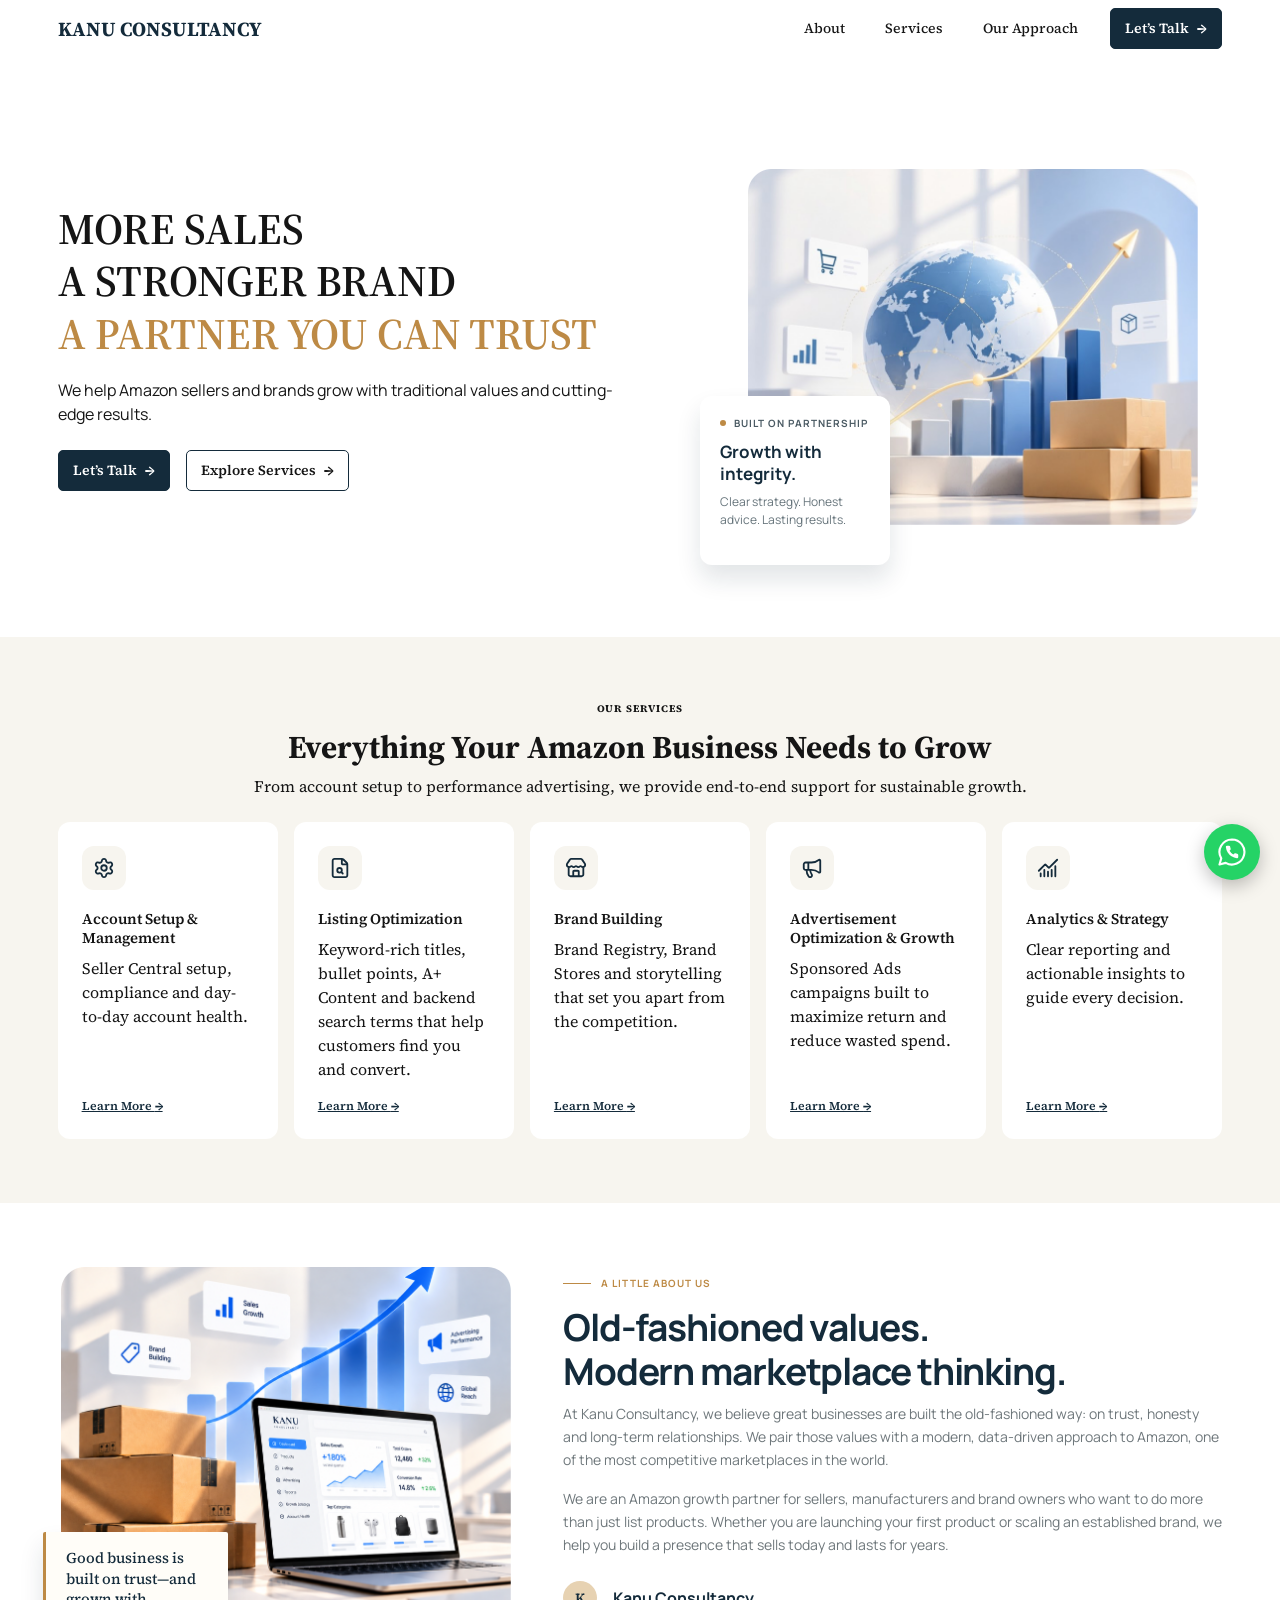
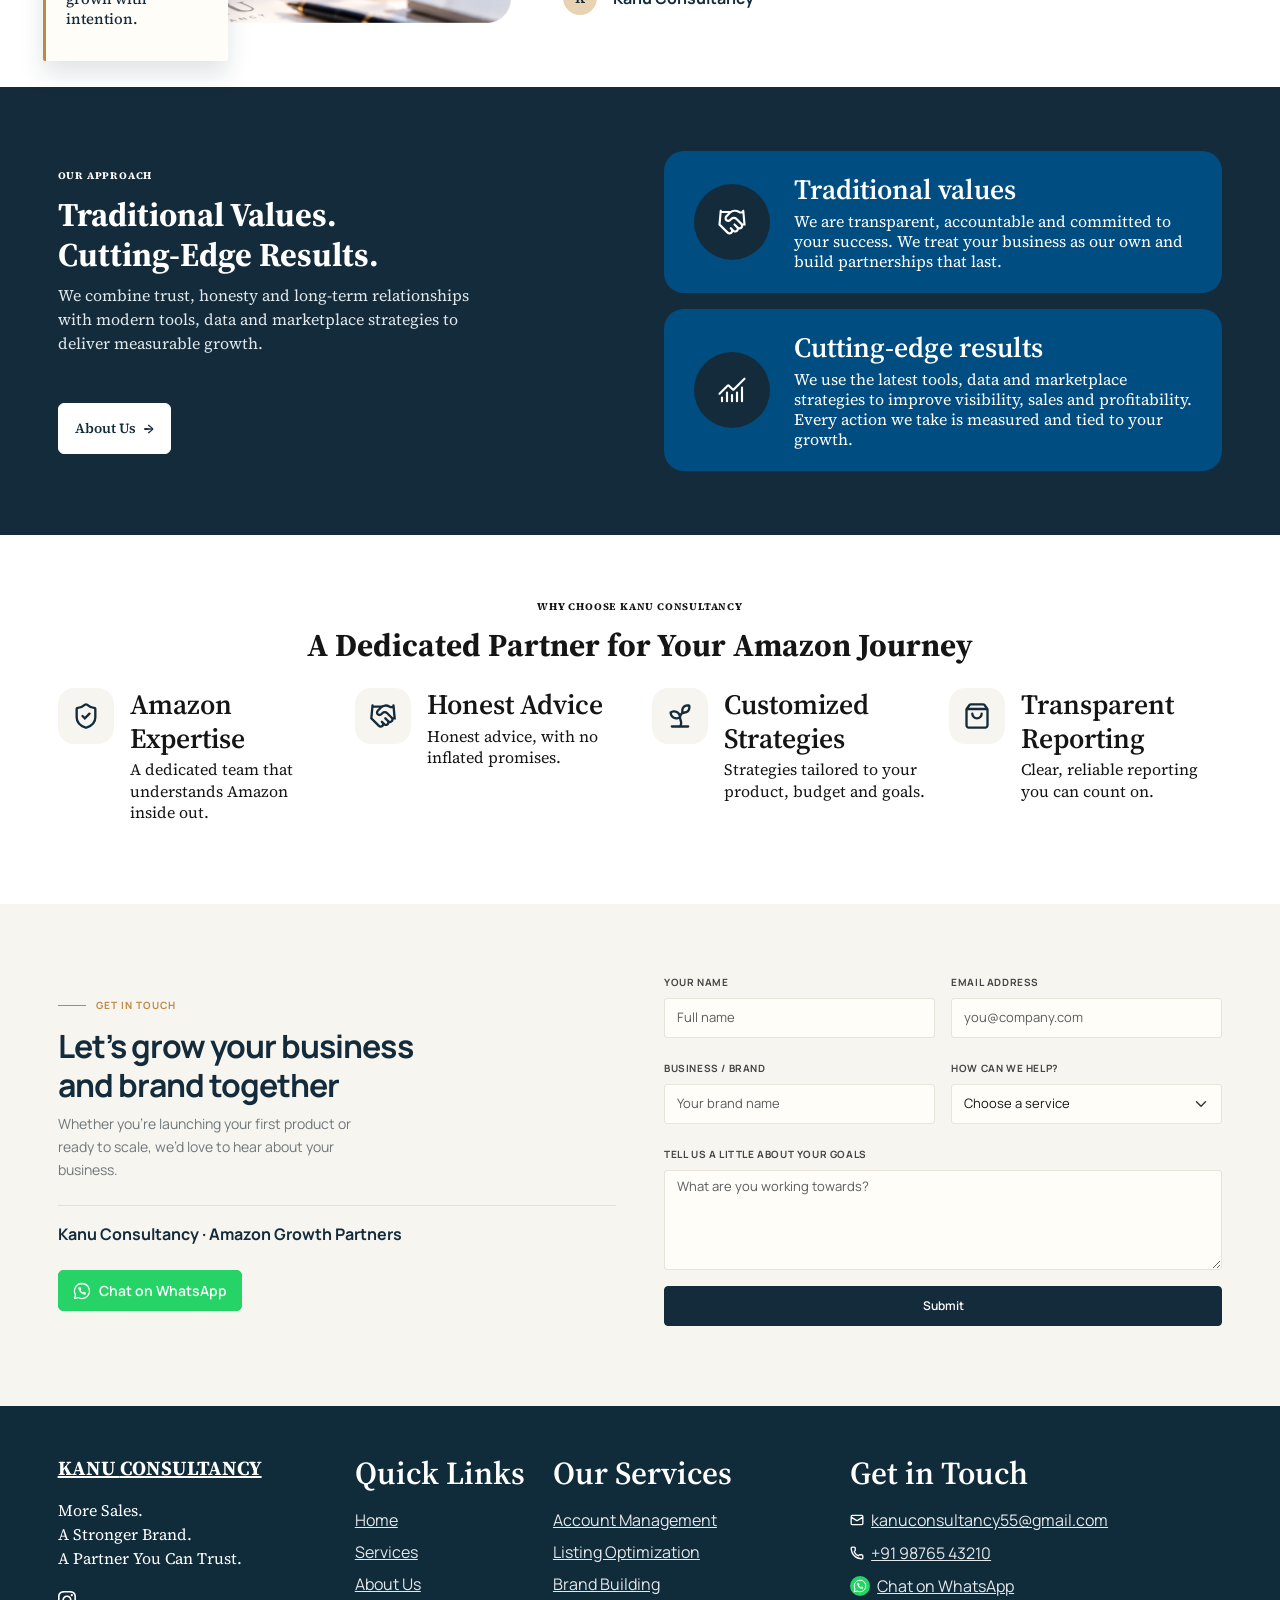
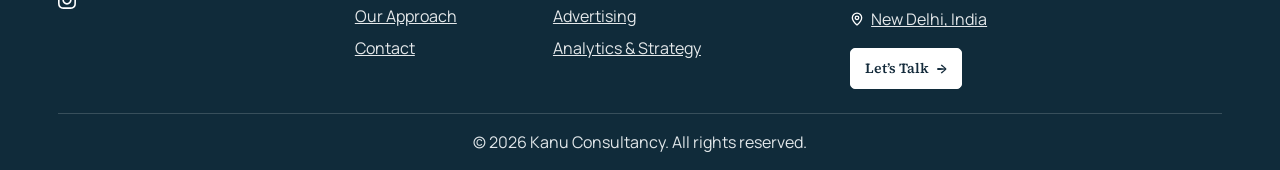
==== index.html @ ef7164f6 "Fix GitHub Pages homepage location" ====
<!doctype html>
<html lang="en">
<head>
<meta charset="utf-8">
<meta name="viewport" content="width=device-width, initial-scale=1">
<title>Kanu Consultancy | Amazon Growth Partner for Sellers &amp; Brands</title>
<meta name="description" content="Kanu Consultancy helps Amazon sellers and brands grow with account management, listing optimization, brand building, advertising and analytics. Based in New Delhi, India.">
<meta name="robots" content="index, follow, max-image-preview:large">
<meta name="theme-color" content="#142b3b">
<link rel="canonical" href="https://www.example.com/">
<meta property="og:type" content="website">
<meta property="og:site_name" content="Kanu Consultancy">
<meta property="og:title" content="Kanu Consultancy | Amazon Growth Partner">
<meta property="og:description" content="More sales, a stronger brand and a partner you can trust for your Amazon business.">
<meta property="og:url" content="https://www.example.com/">
<meta property="og:image" content="https://www.example.com/assets/hero-growth.png">
<meta name="twitter:card" content="summary_large_image">
<meta name="twitter:title" content="Kanu Consultancy | Amazon Growth Partner">
<meta name="twitter:description" content="Traditional values. Cutting-edge Amazon results.">
<meta name="twitter:image" content="https://www.example.com/assets/hero-growth.png">
<link rel="preconnect" href="https://fonts.googleapis.com">
<link rel="preconnect" href="https://fonts.gstatic.com" crossorigin>
<link href="https://fonts.googleapis.com/css2?family=Manrope:wght@400;500;600;700;800&family=Source+Serif+4:wght@400;500;600;700&display=swap" rel="stylesheet">
<link href="https://cdn.jsdelivr.net/npm/bootstrap@5.2.3/dist/css/bootstrap.min.css" rel="stylesheet">
<link rel="stylesheet" href="common.css">
<link rel="stylesheet" href="styles.css">
<script type="application/ld+json">
{"@context":"https://schema.org","@type":"ProfessionalService","name":"Kanu Consultancy","description":"Amazon growth partner for sellers, manufacturers and brand owners.","url":"https://www.example.com/","image":"https://www.example.com/assets/hero-growth.png","email":"kanuconsultancy55@gmail.com","telephone":"+919876543210","address":{"@type":"PostalAddress","addressLocality":"New Delhi","addressCountry":"IN"},"areaServed":"Worldwide","serviceType":["Amazon Account Management","Listing Optimization","Brand Building","Advertising Optimization","Analytics and Strategy"]}
</script>
</head>
<body>
<header class="sticky-top bg-white border-bottom-gray">
  <nav class="navbar navbar-expand-md gutter">
    <a class="navbar-brand brand m-0" href="#home">KANU <span>CONSULTANCY</span></a>
    <button class="navbar-toggler border-0" type="button" data-bs-toggle="collapse" data-bs-target="#main-nav" aria-controls="main-nav" aria-expanded="false"><span class="navbar-toggler-icon"></span></button>
    <div class="collapse navbar-collapse justify-content-end" id="main-nav">
      <ul class="navbar-nav align-items-md-center gap-md-4 list-unstyled mb-0 pt-3 pt-md-0">
        <li class="nav-item"><a class="nav-link u-fs-14 font-semibold" href="#about">About</a></li>
        <li class="nav-item"><a class="nav-link u-fs-14 font-semibold" href="#services">Services</a></li>
        <li class="nav-item"><a class="nav-link u-fs-14 font-semibold" href="#approach">Our Approach</a></li>
        <li class="nav-item"><a class="btn btn-navy u-fs-14" href="#contact">Let’s Talk <b>→</b></a></li>
      </ul>
    </div>
  </nav>
</header>

<main class="container-fluid px-0">

  <div id="home" class="hero gutter py-block">
    <div class="row align-items-center g-4">
      <div class="col-md-6 text-center text-md-start">
        <h1 class="hero-title text-uppercase">More Sales <span class="d-block">A Stronger Brand</span><em class="d-block">A Partner You Can Trust</em></h1>
        <p class="u-fs-16 u-text-gray mb-4">We help Amazon sellers and brands grow with traditional values and cutting-edge results.</p>
        <div class="d-flex flex-wrap gap-3 justify-content-center justify-content-md-start">
          <a class="btn btn-navy" href="#contact">Let’s Talk <b>→</b></a>
          <a class="btn btn-outline-navy" href="#services">Explore Services <b>→</b></a>
        </div>
      </div>
      <div class="col-md-6 text-md-end">
        <div class="hero-wrap">
          <img src="assets/hero-growth.png" width="500" height="455" class="img-fluid br-radius-24" alt="Illustration of connected global markets and rising sales" fetchpriority="high">
          <div class="note-card hero-note text-start"><span class="note-label">Built on partnership</span><strong class="note-title">Growth with integrity.</strong><p class="note-text">Clear strategy. Honest advice. Lasting results.</p></div>
        </div>
      </div>
    </div>
  </div>

  <div id="services" class="bg-ivory gutter py-block">
    <div class="text-center mb-4">
      <span class="eyebrow">OUR SERVICES</span>
      <h2 class="heading-serif my-2">Everything Your Amazon Business Needs to Grow</h2>
      <p class="u-fs-16 u-text-gray font-serif">From account setup to performance advertising, we provide end-to-end support for sustainable growth.</p>
    </div>
    <div class="row row-cols-1 row-cols-sm-2 row-cols-lg-3 row-cols-xl-5 g-3">
      <div class="col"><article class="service-card u-bg-white br-radius-12 p-4 h-100 d-flex flex-column align-items-start"><div class="icon-box"><img src="assets/icon-account.svg" width="32" height="32" alt="" loading="lazy"></div><h3 class="card-title-serif">Account Setup &amp; Management</h3><p class="u-fs-13 u-text-gray font-serif">Seller Central setup, compliance and day-to-day account health.</p><a class="more mt-auto" href="#contact">Learn More <b>→</b></a></article></div>
      <div class="col"><article class="service-card u-bg-white br-radius-12 p-4 h-100 d-flex flex-column align-items-start"><div class="icon-box"><img src="assets/icon-listing.svg" width="32" height="32" alt="" loading="lazy"></div><h3 class="card-title-serif">Listing Optimization</h3><p class="u-fs-13 u-text-gray font-serif">Keyword-rich titles, bullet points, A+ Content and backend search terms that help customers find you and convert.</p><a class="more mt-auto" href="#contact">Learn More <b>→</b></a></article></div>
      <div class="col"><article class="service-card u-bg-white br-radius-12 p-4 h-100 d-flex flex-column align-items-start"><div class="icon-box"><img src="assets/icon-brand.svg" width="32" height="32" alt="" loading="lazy"></div><h3 class="card-title-serif">Brand Building</h3><p class="u-fs-13 u-text-gray font-serif">Brand Registry, Brand Stores and storytelling that set you apart from the competition.</p><a class="more mt-auto" href="#contact">Learn More <b>→</b></a></article></div>
      <div class="col"><article class="service-card u-bg-white br-radius-12 p-4 h-100 d-flex flex-column align-items-start"><div class="icon-box"><img src="assets/icon-ads.svg" width="32" height="32" alt="" loading="lazy"></div><h3 class="card-title-serif">Advertisement Optimization &amp; Growth</h3><p class="u-fs-13 u-text-gray font-serif">Sponsored Ads campaigns built to maximize return and reduce wasted spend.</p><a class="more mt-auto" href="#contact">Learn More <b>→</b></a></article></div>
      <div class="col"><article class="service-card u-bg-white br-radius-12 p-4 h-100 d-flex flex-column align-items-start"><div class="icon-box"><img src="assets/icon-analytics.svg" width="32" height="32" alt="" loading="lazy"></div><h3 class="card-title-serif">Analytics &amp; Strategy</h3><p class="u-fs-13 u-text-gray font-serif">Clear reporting and actionable insights to guide every decision.</p><a class="more mt-auto" href="#contact">Learn More <b>→</b></a></article></div>
    </div>
  </div>

  <div id="about" class="gutter py-block">
    <div class="row align-items-center g-4 g-lg-5">
      <div class="col-md-5">
        <div class="about-art">
          <img src="assets/about-growth.png" width="450" height="360" class="img-fluid w-100" alt="Illustration of business growth and marketplace analytics" loading="lazy">
          <div class="note-card about-note"><p>Good business is built on trust—and grown with intention.</p></div>
        </div>
      </div>
      <div class="col-md-7">
        <span class="line-kicker text-gold">A LITTLE ABOUT US</span>
        <h2 class="heading-sans heading-lg text-navy my-2">Old-fashioned values.<br class="d-none d-sm-block"> Modern marketplace thinking.</h2>
        <p class="copy mb-3">At Kanu Consultancy, we believe great businesses are built the old-fashioned way: on trust, honesty and long-term relationships. We pair those values with a modern, data-driven approach to Amazon, one of the most competitive marketplaces in the world.</p>
        <p class="copy mb-3">We are an Amazon growth partner for sellers, manufacturers and brand owners who want to do more than just list products. Whether you are launching your first product or scaling an established brand, we help you build a presence that sells today and lasts for years.</p>
        <div class="d-flex align-items-center gap-3 mt-4 u-fs-12 text-navy"><span class="signature-dot">K</span><b>Kanu Consultancy</b></div>
      </div>
    </div>
  </div>

  <div id="approach" class="bg-navy text-white gutter py-block">
    <div class="row align-items-center g-4 g-lg-5">
      <div class="col-lg-6">
        <span class="eyebrow text-white">OUR APPROACH</span>
        <h2 class="heading-serif my-2">Traditional Values.<br class="d-none d-sm-block"> Cutting-Edge Results.</h2>
        <p class="u-fs-16 mb-5 approach-text font-serif">We combine trust, honesty and long-term relationships with modern tools, data and marketplace strategies to deliver measurable growth.</p>
        <a class="btn btn-white" href="#about">About Us <b>→</b></a>
      </div>
      <div class="col-lg-6">
        <div class="d-flex flex-column gap-3">
          <article class="principle d-flex align-items-center gap-3 gap-md-4"><div class="principle-icon"><img src="assets/icon-values.svg" width="25" height="25" alt="" loading="lazy"></div><div><h3 class="u-fs-20 font-serif fw-semibold text-white mb-1">Traditional values</h3><p class="u-fs-13">We are transparent, accountable and committed to your success. We treat your business as our own and build partnerships that last.</p></div></article>
          <article class="principle d-flex align-items-center gap-3 gap-md-4"><div class="principle-icon"><img src="assets/icon-results.svg" width="25" height="25" alt="" loading="lazy"></div><div><h3 class="u-fs-20 font-serif fw-semibold text-white mb-1">Cutting-edge results</h3><p class="u-fs-13">We use the latest tools, data and marketplace strategies to improve visibility, sales and profitability. Every action we take is measured and tied to your growth.</p></div></article>
        </div>
      </div>
    </div>
  </div>

  <div id="why-us" class="gutter py-block">
    <div class="text-center mb-4">
      <span class="eyebrow">WHY CHOOSE KANU CONSULTANCY</span>
      <h2 class="heading-serif my-2">A Dedicated Partner for Your Amazon Journey</h2>
    </div>
    <div class="row row-cols-1 row-cols-sm-2 row-cols-lg-4 g-4">
      <div class="col d-flex gap-3"><img class="benefit-icon" src="assets/icon-shield.svg" width="42" height="42" alt="" loading="lazy"><div><h3 class="u-fs-16 font-serif fw-semibold mb-1">Amazon Expertise</h3><p class="u-fs-14 u-text-gray font-serif benefit-text">A dedicated team that understands Amazon inside out.</p></div></div>
      <div class="col d-flex gap-3"><img class="benefit-icon" src="assets/icon-honest.svg" width="42" height="42" alt="" loading="lazy"><div><h3 class="u-fs-16 font-serif fw-semibold mb-1">Honest Advice</h3><p class="u-fs-14 u-text-gray font-serif benefit-text">Honest advice, with no inflated promises.</p></div></div>
      <div class="col d-flex gap-3"><img class="benefit-icon" src="assets/icon-sprout.svg" width="42" height="42" alt="" loading="lazy"><div><h3 class="u-fs-16 font-serif fw-semibold mb-1">Customized Strategies</h3><p class="u-fs-14 u-text-gray font-serif benefit-text">Strategies tailored to your product, budget and goals.</p></div></div>
      <div class="col d-flex gap-3"><img class="benefit-icon" src="assets/icon-reporting.svg" width="42" height="42" alt="" loading="lazy"><div><h3 class="u-fs-16 font-serif fw-semibold mb-1">Transparent Reporting</h3><p class="u-fs-14 u-text-gray font-serif benefit-text">Clear, reliable reporting you can count on.</p></div></div>
    </div>
  </div>

  <div id="contact" class="bg-ivory gutter py-block">
    <div class="row align-items-center g-4 g-lg-5">
      <div class="col-lg-6">
        <span class="line-kicker text-gold">GET IN TOUCH</span>
        <h2 class="heading-sans text-navy my-2">Let’s grow your business<br class="d-none d-sm-block"> and brand together</h2>
        <p class="copy contact-lead">Whether you’re launching your first product or ready to scale, we’d love to hear about your business.</p>
        <p class="u-fs-12 text-navy divider pt-3 mt-4"><b>Kanu Consultancy · Amazon Growth Partners</b></p>
        <a class="btn btn-whatsapp mt-2" href="https://wa.me/919876543210?text=Hello%20Kanu%20Consultancy%2C%20I%20would%20like%20to%20know%20more%20about%20your%20Amazon%20growth%20services." target="_blank" rel="noopener"><svg width="18" height="18" viewBox="0 0 24 24" fill="none" stroke="#fff" stroke-width="1.7" stroke-linejoin="round"><path d="M12 2a10 10 0 0 0-8.6 15.1L2 22l5-1.3A10 10 0 1 0 12 2z"/><g transform="translate(6 6) scale(.5)"><path fill="#fff" stroke="none" d="M22 16.92v3a2 2 0 0 1-2.18 2 19.79 19.79 0 0 1-8.63-3.07 19.5 19.5 0 0 1-6-6 19.79 19.79 0 0 1-3.07-8.67A2 2 0 0 1 4.11 2h3a2 2 0 0 1 2 1.72 12.84 12.84 0 0 0 .7 2.81 2 2 0 0 1-.45 2.11L8.09 9.91a16 16 0 0 0 6 6l1.27-1.27a2 2 0 0 1 2.11-.45 12.84 12.84 0 0 0 2.81.7A2 2 0 0 1 22 16.92z"/></g></svg> Chat on WhatsApp</a>
      </div>
      <div class="col-lg-6">
        <form id="contact-form" class="contact-form" novalidate>
          <div class="row g-3">
            <input type="text" name="_honey" class="d-none" tabindex="-1" autocomplete="off">
            <div class="col-sm-6"><label class="form-label" for="name">YOUR NAME</label><input id="name" name="name" class="form-control" placeholder="Full name" autocomplete="name" required></div>
            <div class="col-sm-6"><label class="form-label" for="email">EMAIL ADDRESS</label><input id="email" name="email" type="email" class="form-control" placeholder="you@company.com" autocomplete="email" required></div>
            <div class="col-sm-6"><label class="form-label" for="brand">BUSINESS / BRAND</label><input id="brand" name="brand" class="form-control" placeholder="Your brand name" required></div>
            <div class="col-sm-6"><label class="form-label" for="support">HOW CAN WE HELP?</label>
              <select id="support" name="support" class="form-select" required>
                <option value="">Choose a service</option><option>Account Management</option><option>Listing Optimization</option><option>Brand Building</option><option>Advertising Growth</option><option>Analytics &amp; Strategy</option><option>Not sure yet</option>
              </select></div>
            <div class="col-12"><label class="form-label" for="goals">TELL US A LITTLE ABOUT YOUR GOALS</label><textarea id="goals" name="goals" rows="3" class="form-control" placeholder="What are you working towards?" required></textarea></div>
            <div class="col-12"><button class="btn btn-navy w-100" type="submit">Submit</button></div>
            <div class="col-12"><p class="form-note u-fs-12 text-navy" aria-live="polite"></p></div>
          </div>
        </form>
      </div>
    </div>
  </div>

</main>

<footer class="bg-navy-deep text-white gutter pt-5">
  <div class="row g-4 pb-4">
    <div class="col-12 col-lg-3">
      <a class="brand text-white" href="#home">KANU <span>CONSULTANCY</span></a>
      <p class="u-fs-12 my-3 font-serif">More Sales.<br>A Stronger Brand.<br>A Partner You Can Trust.</p>
      <a href="https://www.instagram.com/" target="_blank" rel="noopener" title="Instagram"><img src="assets/icon-instagram.svg" width="18" height="18" alt="Instagram" loading="lazy"></a>
    </div>
    <div class="col-6 col-lg-2">
      <h2 class="u-fs-14 font-serif fw-semibold mb-3">Quick Links</h2>
      <ul class="list-unstyled footer-links u-fs-13 mb-0"><li><a href="#home">Home</a></li><li><a href="#services">Services</a></li><li><a href="#about">About Us</a></li><li><a href="#approach">Our Approach</a></li><li><a href="#contact">Contact</a></li></ul>
    </div>
    <div class="col-6 col-lg-3">
      <h2 class="u-fs-14 font-serif fw-semibold mb-3">Our Services</h2>
      <ul class="list-unstyled footer-links u-fs-13 mb-0"><li><a href="#services">Account Management</a></li><li><a href="#services">Listing Optimization</a></li><li><a href="#services">Brand Building</a></li><li><a href="#services">Advertising</a></li><li><a href="#services">Analytics &amp; Strategy</a></li></ul>
    </div>
    <div class="col-12 col-lg-4">
      <h2 class="u-fs-14 font-serif fw-semibold mb-3">Get in Touch</h2>
      <ul class="list-unstyled footer-links u-fs-13 mb-3">
        <li><a href="mailto:kanuconsultancy55@gmail.com"><img src="assets/icon-mail.svg" width="14" height="14" alt="" loading="lazy">kanuconsultancy55@gmail.com</a></li>
        <li><a href="tel:+919876543210"><img src="assets/icon-phone.svg" width="14" height="14" alt="" loading="lazy">+91 98765 43210</a></li>
        <li><a href="https://wa.me/919876543210?text=Hello%20Kanu%20Consultancy%2C%20I%20would%20like%20to%20know%20more%20about%20your%20Amazon%20growth%20services." target="_blank" rel="noopener"><span class="wa-mini"><svg width="14" height="14" viewBox="0 0 24 24" fill="none" stroke="#fff" stroke-width="1.7" stroke-linejoin="round"><path d="M12 2a10 10 0 0 0-8.6 15.1L2 22l5-1.3A10 10 0 1 0 12 2z"/><g transform="translate(6 6) scale(.5)"><path fill="#fff" stroke="none" d="M22 16.92v3a2 2 0 0 1-2.18 2 19.79 19.79 0 0 1-8.63-3.07 19.5 19.5 0 0 1-6-6 19.79 19.79 0 0 1-3.07-8.67A2 2 0 0 1 4.11 2h3a2 2 0 0 1 2 1.72 12.84 12.84 0 0 0 .7 2.81 2 2 0 0 1-.45 2.11L8.09 9.91a16 16 0 0 0 6 6l1.27-1.27a2 2 0 0 1 2.11-.45 12.84 12.84 0 0 0 2.81.7A2 2 0 0 1 22 16.92z"/></g></svg></span>Chat on WhatsApp</a></li>
        <li><a href="https://maps.google.com/?q=Delhi%2C+India" target="_blank" rel="noopener"><img src="assets/icon-pin.svg" width="14" height="14" alt="" loading="lazy">New Delhi, India</a></li>
      </ul>
      <a class="btn btn-white btn-sm" href="#contact">Let’s Talk <b>→</b></a>
    </div>
  </div>
  <p class="text-center u-fs-12 border-top py-3 mb-0 copyright">© <span id="year">2026</span> Kanu Consultancy. All rights reserved.</p>
</footer>

<a class="wa-float" href="https://wa.me/919876543210?text=Hello%20Kanu%20Consultancy%2C%20I%20would%20like%20to%20know%20more%20about%20your%20Amazon%20growth%20services." target="_blank" rel="noopener" title="Chat on WhatsApp"><svg width="30" height="30" viewBox="0 0 24 24" fill="none" stroke="#fff" stroke-width="1.7" stroke-linejoin="round"><path d="M12 2a10 10 0 0 0-8.6 15.1L2 22l5-1.3A10 10 0 1 0 12 2z"/><g transform="translate(6 6) scale(.5)"><path fill="#fff" stroke="none" d="M22 16.92v3a2 2 0 0 1-2.18 2 19.79 19.79 0 0 1-8.63-3.07 19.5 19.5 0 0 1-6-6 19.79 19.79 0 0 1-3.07-8.67A2 2 0 0 1 4.11 2h3a2 2 0 0 1 2 1.72 12.84 12.84 0 0 0 .7 2.81 2 2 0 0 1-.45 2.11L8.09 9.91a16 16 0 0 0 6 6l1.27-1.27a2 2 0 0 1 2.11-.45 12.84 12.84 0 0 0 2.81.7A2 2 0 0 1 22 16.92z"/></g></svg><span class="visually-hidden">Chat on WhatsApp</span></a>

<script src="https://code.jquery.com/jquery-3.6.4.min.js"></script>
<script src="https://cdn.jsdelivr.net/npm/bootstrap@5.2.3/dist/js/bootstrap.bundle.min.js"></script>
<script src="script.js"></script>
</body>
</html>
---- styles.css ----
:root{--blue:#142b3b;--blue-deep:#102b3a;--blue-bright:#004d82;--ivory:#f7f5ef;--gold:#bd8a45;--bs-body-font-family:"Manrope",sans-serif;--bs-body-color:#151515}
html{scroll-behavior:smooth;scroll-padding-top:90px}
body{overflow-x:hidden}
img{max-width:100%;height:auto}
.font-serif,h1,h2,h3,.brand,.btn,.eyebrow,.nav-link{font-family:"Source Serif 4",serif}
.gutter{padding-left:clamp(16px,4.5vw,64px);padding-right:clamp(16px,4.5vw,64px)}
.py-block{padding-top:64px;padding-bottom:64px}
.bg-ivory{background:var(--ivory)}.bg-navy{background:var(--blue)}.bg-navy-deep{background:var(--blue-deep)}
.text-navy{color:var(--blue)}.text-gold{color:var(--gold)}

/* header */
.brand{font-weight:700;font-size:20px;line-height:28px;color:var(--blue);white-space:nowrap}
.brand span{font:inherit}
.nav-link{font-size:14px;font-weight:500;color:var(--bs-body-color)}
.nav-link:hover{color:var(--gold)}

/* buttons */
.btn{font-weight:600;font-size:14px;border-radius:5px;padding:9px 14px;transition:.22s}
.btn:hover{transform:translateY(-2px);box-shadow:0 7px 15px rgba(20,43,59,.15)}
.btn b{margin-left:5px}
.btn-navy{background:var(--blue);border:1px solid var(--blue);color:#fff}
.btn-navy:hover{background:var(--blue-bright);border-color:var(--blue-bright);color:#fff}
.btn-outline-navy{background:#fff;border:1px solid var(--blue);color:var(--bs-body-color)}
.btn-outline-navy:hover{background:var(--ivory)}
.btn-white{background:#fff;border:1px solid #fff;color:var(--blue)}
.btn-white:hover{background:#e8edf0;color:var(--blue)}

/* headings */
.hero-title{font-weight:600;font-size:clamp(28px,3.4vw,48px);line-height:1.2;margin-bottom:18px}
.hero-title em{font-style:normal;color:var(--gold)}
.heading-serif{font-weight:700;font-size:clamp(22px,2.5vw,34px);line-height:1.2}
.heading-sans{font-family:"Manrope",sans-serif;font-weight:700;font-size:clamp(26px,2.5vw,34px);line-height:1.2;letter-spacing:-.03em}
.heading-lg{font-size:clamp(28px,2.9vw,40px)}
.eyebrow{display:block;font-weight:700;font-size:10px;letter-spacing:.08em}
.line-kicker{display:flex;align-items:center;gap:10px;font-size:10px;font-weight:700;letter-spacing:.1em}
.line-kicker:before{content:"";width:28px;height:1px;background:currentColor}
.approach-text{color:#e1e8ec;max-width:430px}
.contact-lead{max-width:330px}

/* hero */
@media(min-width:768px){.hero{min-height:580px;display:flex;align-items:center}.hero>.row{width:100%}}
.hero-wrap{position:relative;display:inline-block;max-width:100%}
.hero-wrap img{max-width:450px;width:100%}
.note-card{position:absolute;background:#fffdf8;border-radius:12px;box-shadow:0 14px 24px rgba(20,43,59,.12)}
.hero-note{width:190px;padding:20px;left:-48px;bottom:-40px;background:#fff}

/* services */
.service-card{background:#fff;border-radius:12px;min-height:240px}
.icon-box{width:44px;height:44px;border-radius:12px;background:var(--ivory);display:grid;place-items:center;margin-bottom:20px}
.icon-box img{width:22px;height:22px;object-fit:contain}
.card-title-serif{font-size:15px;font-weight:600;line-height:1.25;margin-bottom:8px}
.more{font-weight:600;font-size:12px;color:var(--blue);font-family:"Source Serif 4",serif}

/* about */
.about-art{position:relative;max-width:450px;margin-inline:auto}
.about-art img{border-radius:20px}
.about-note{left:-18px;bottom:-38px;width:185px;padding:16px 20px;border-left:3px solid var(--gold);border-radius:2px}
.about-note p{font:500 15px/1.35 "Source Serif 4",serif;color:var(--blue)}
.signature-dot{width:34px;height:34px;border-radius:50%;background:#e7d2b2;display:grid;place-items:center;font:600 14px "Source Serif 4",serif}

/* approach */
.principle{background:var(--blue-bright);padding:22px 30px;border-radius:20px;transition:transform .25s}
.principle:hover{transform:translateX(4px)}
.principle p{margin:0;line-height:1.25;font-family:"Source Serif 4",serif}
.principle-icon{width:76px;height:76px;flex:0 0 76px;border-radius:50%;background:var(--blue);display:grid;place-items:center}
.principle-icon img{width:30px;height:30px}

/* benefits */
.benefit-icon{width:56px;height:56px;padding:14px;background:var(--ivory);border-radius:16px;flex:0 0 56px}
.benefit-text{line-height:1.35}

/* form (sits directly on the ivory band, no white card) */
.form-label{font-size:10px;font-weight:700;letter-spacing:.06em;color:#444;margin-bottom:8px}
.form-control,.form-select{font-size:13px;min-height:40px;background-color:#fffdf8;border:1px solid #e8e4da;border-radius:3px}
.form-control:focus,.form-select:focus{border-color:#b7cbd5;box-shadow:0 0 0 2px #b7cbd5}
.contact-form .btn{font-family:"Manrope",sans-serif;font-size:12px;min-height:40px;border-radius:4px}
textarea.form-control{min-height:100px}
.form-note:empty{display:none}

/* footer */
.footer-links li{margin-bottom:8px}
.footer-links a{color:#e4e8ea;display:inline-flex;align-items:center;gap:7px;overflow-wrap:anywhere}
.footer-links a:hover{color:var(--gold)}
.copyright{border-color:rgba(255,255,255,.17)!important;color:#e0e6e9}

/* detail pass */
.note-label{display:flex;align-items:center;gap:8px;font-size:10px;font-weight:700;letter-spacing:.1em;text-transform:uppercase;color:#4a5a63;margin-bottom:10px}
.note-label:before{content:"";width:6px;height:6px;border-radius:50%;background:var(--gold)}
.note-title{display:block;font-size:17px;font-weight:700;line-height:1.3;color:var(--blue)}
.note-text{font-size:12px;line-height:1.5;color:#66747b;margin-top:8px}
.eyebrow{margin-bottom:12px}
.line-kicker{margin-bottom:14px}
.copy{font-size:14px;line-height:1.65;color:#6e777b}
.divider{border-top:1px solid #e4dfd4}
.bg-navy .btn-white{padding:14px 16px;border-radius:6px}
.bg-navy .heading-serif{font-size:clamp(26px,2.6vw,36px)}
.btn-whatsapp{background:#25d366;border:1px solid #25d366;color:#fff;display:inline-flex;align-items:center;gap:8px;font-family:"Manrope",sans-serif}
.btn-whatsapp:hover{background:#1ebe5a;border-color:#1ebe5a;color:#fff}
.wa-float{position:fixed;right:20px;bottom:20px;z-index:1030;width:56px;height:56px;border-radius:50%;background:#25d366;display:grid;place-items:center;box-shadow:0 6px 18px rgba(0,0,0,.25);transition:transform .2s}
.wa-float:hover{transform:scale(1.08)}
.wa-mini{display:inline-grid;width:20px;height:20px;border-radius:50%;background:#25d366;place-items:center}

/* responsive */
@media(max-width:767.98px){
  html{scroll-padding-top:74px}
  .py-block{padding-top:44px;padding-bottom:44px}
  .navbar-nav .nav-link{padding:12px}
  .navbar-nav .btn{display:block;text-align:center;margin:8px 0}
  .hero-note{left:0}
}
@media(max-width:575.98px){
  .wa-float{right:14px;bottom:14px}
  .brand{font-size:17px}
  .note-card{position:static;width:100%;margin-top:12px}
  .about-note{border-left-width:3px}
  h2{font-size: 18px !important;line-height: 22px !important;}
  h3{font-size: 16px !important;line-height: 20px !important;}
  .principle p{font-size: 14px !important;line-height: 18px !important;}
  .hero{padding-top: 20px;}
 .hero-title {font-size: 18px;line-height: 24px;}}
@media(max-width:360px){.btn{font-size:12px;padding:8px 10px}.hero-title{font-size:26px}.brand{font-size:15px}}
@media(prefers-reduced-motion:reduce){html{scroll-behavior:auto}*,*:before,*:after{transition:none!important}}
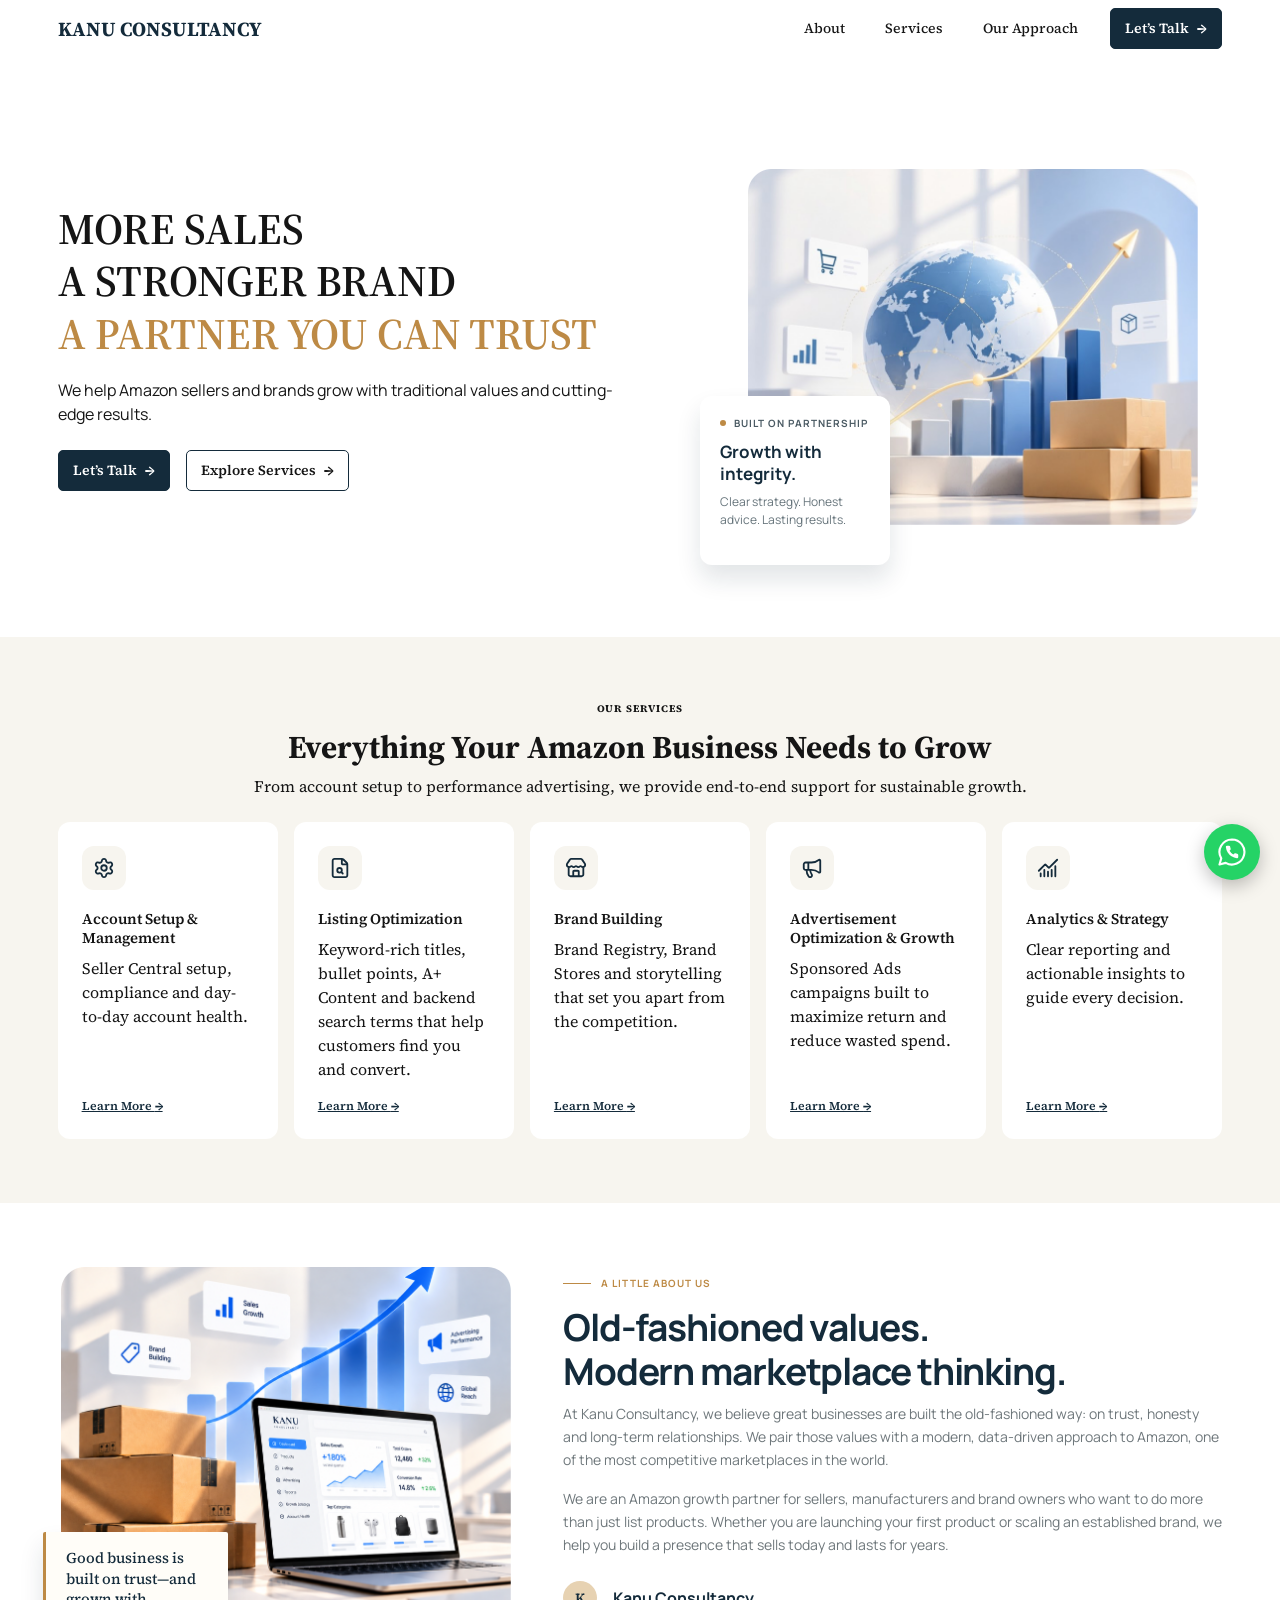
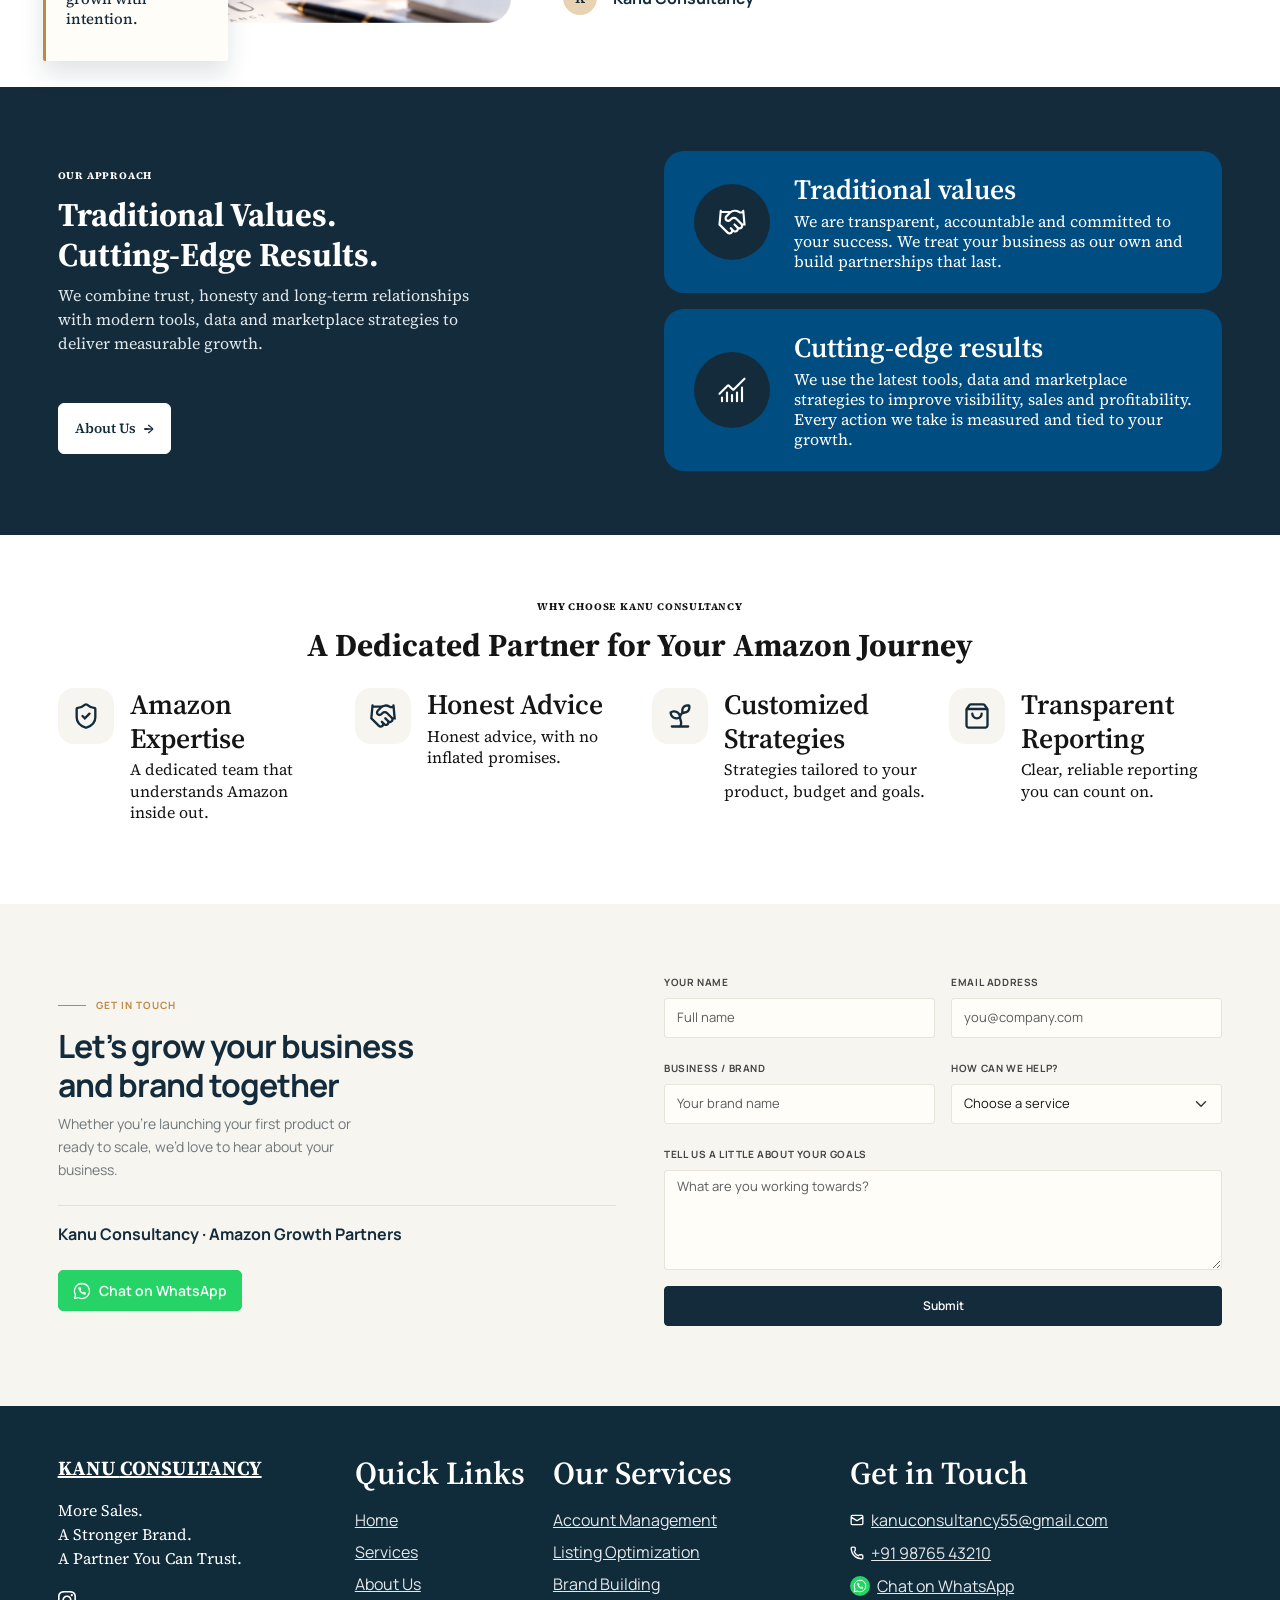
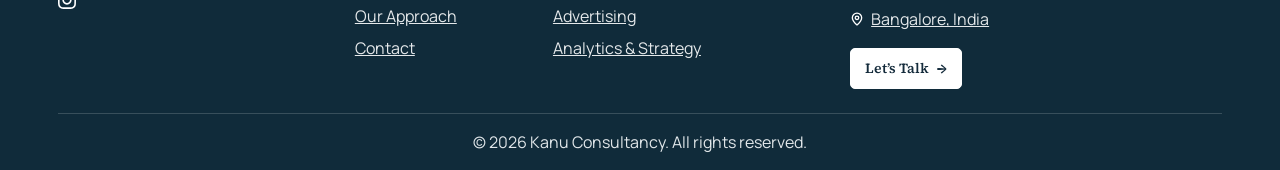
==== commit f151b19d: "Fix address and number update" ====
--- a/index.html
+++ b/index.html
@@ -4,7 +4,7 @@
 <meta charset="utf-8">
 <meta name="viewport" content="width=device-width, initial-scale=1">
 <title>Kanu Consultancy | Amazon Growth Partner for Sellers &amp; Brands</title>
-<meta name="description" content="Kanu Consultancy helps Amazon sellers and brands grow with account management, listing optimization, brand building, advertising and analytics. Based in New Delhi, India.">
+<meta name="description" content="Kanu Consultancy helps Amazon sellers and brands grow with account management, listing optimization, brand building, advertising and analytics. Based in New Bangalore, India.">
 <meta name="robots" content="index, follow, max-image-preview:large">
 <meta name="theme-color" content="#142b3b">
 <link rel="canonical" href="https://www.example.com/">
@@ -25,7 +25,7 @@
 <link rel="stylesheet" href="common.css">
 <link rel="stylesheet" href="styles.css">
 <script type="application/ld+json">
-{"@context":"https://schema.org","@type":"ProfessionalService","name":"Kanu Consultancy","description":"Amazon growth partner for sellers, manufacturers and brand owners.","url":"https://www.example.com/","image":"https://www.example.com/assets/hero-growth.png","email":"kanuconsultancy55@gmail.com","telephone":"+919876543210","address":{"@type":"PostalAddress","addressLocality":"New Delhi","addressCountry":"IN"},"areaServed":"Worldwide","serviceType":["Amazon Account Management","Listing Optimization","Brand Building","Advertising Optimization","Analytics and Strategy"]}
+{"@context":"https://schema.org","@type":"ProfessionalService","name":"Kanu Consultancy","description":"Amazon growth partner for sellers, manufacturers and brand owners.","url":"https://www.example.com/","image":"https://www.example.com/assets/hero-growth.png","email":"kanuconsultancy55@gmail.com","telephone":"+919187066869","address":{"@type":"PostalAddress","addressLocality":"Bangalore","addressCountry":"IN"},"areaServed":"Worldwide","serviceType":["Amazon Account Management","Listing Optimization","Brand Building","Advertising Optimization","Analytics and Strategy"]}
 </script>
 </head>
 <body>
@@ -135,7 +135,7 @@
         <h2 class="heading-sans text-navy my-2">Let’s grow your business<br class="d-none d-sm-block"> and brand together</h2>
         <p class="copy contact-lead">Whether you’re launching your first product or ready to scale, we’d love to hear about your business.</p>
         <p class="u-fs-12 text-navy divider pt-3 mt-4"><b>Kanu Consultancy · Amazon Growth Partners</b></p>
-        <a class="btn btn-whatsapp mt-2" href="https://wa.me/919876543210?text=Hello%20Kanu%20Consultancy%2C%20I%20would%20like%20to%20know%20more%20about%20your%20Amazon%20growth%20services." target="_blank" rel="noopener"><svg width="18" height="18" viewBox="0 0 24 24" fill="none" stroke="#fff" stroke-width="1.7" stroke-linejoin="round"><path d="M12 2a10 10 0 0 0-8.6 15.1L2 22l5-1.3A10 10 0 1 0 12 2z"/><g transform="translate(6 6) scale(.5)"><path fill="#fff" stroke="none" d="M22 16.92v3a2 2 0 0 1-2.18 2 19.79 19.79 0 0 1-8.63-3.07 19.5 19.5 0 0 1-6-6 19.79 19.79 0 0 1-3.07-8.67A2 2 0 0 1 4.11 2h3a2 2 0 0 1 2 1.72 12.84 12.84 0 0 0 .7 2.81 2 2 0 0 1-.45 2.11L8.09 9.91a16 16 0 0 0 6 6l1.27-1.27a2 2 0 0 1 2.11-.45 12.84 12.84 0 0 0 2.81.7A2 2 0 0 1 22 16.92z"/></g></svg> Chat on WhatsApp</a>
+        <a class="btn btn-whatsapp mt-2" href="https://wa.me/9187066869?text=Hello%20Kanu%20Consultancy%2C%20I%20would%20like%20to%20know%20more%20about%20your%20Amazon%20growth%20services." target="_blank" rel="noopener"><svg width="18" height="18" viewBox="0 0 24 24" fill="none" stroke="#fff" stroke-width="1.7" stroke-linejoin="round"><path d="M12 2a10 10 0 0 0-8.6 15.1L2 22l5-1.3A10 10 0 1 0 12 2z"/><g transform="translate(6 6) scale(.5)"><path fill="#fff" stroke="none" d="M22 16.92v3a2 2 0 0 1-2.18 2 19.79 19.79 0 0 1-8.63-3.07 19.5 19.5 0 0 1-6-6 19.79 19.79 0 0 1-3.07-8.67A2 2 0 0 1 4.11 2h3a2 2 0 0 1 2 1.72 12.84 12.84 0 0 0 .7 2.81 2 2 0 0 1-.45 2.11L8.09 9.91a16 16 0 0 0 6 6l1.27-1.27a2 2 0 0 1 2.11-.45 12.84 12.84 0 0 0 2.81.7A2 2 0 0 1 22 16.92z"/></g></svg> Chat on WhatsApp</a>
       </div>
       <div class="col-lg-6">
         <form id="contact-form" class="contact-form" novalidate>
@@ -178,9 +178,9 @@
       <h2 class="u-fs-14 font-serif fw-semibold mb-3">Get in Touch</h2>
       <ul class="list-unstyled footer-links u-fs-13 mb-3">
         <li><a href="mailto:kanuconsultancy55@gmail.com"><img src="assets/icon-mail.svg" width="14" height="14" alt="" loading="lazy">kanuconsultancy55@gmail.com</a></li>
-        <li><a href="tel:+919876543210"><img src="assets/icon-phone.svg" width="14" height="14" alt="" loading="lazy">+91 98765 43210</a></li>
-        <li><a href="https://wa.me/919876543210?text=Hello%20Kanu%20Consultancy%2C%20I%20would%20like%20to%20know%20more%20about%20your%20Amazon%20growth%20services." target="_blank" rel="noopener"><span class="wa-mini"><svg width="14" height="14" viewBox="0 0 24 24" fill="none" stroke="#fff" stroke-width="1.7" stroke-linejoin="round"><path d="M12 2a10 10 0 0 0-8.6 15.1L2 22l5-1.3A10 10 0 1 0 12 2z"/><g transform="translate(6 6) scale(.5)"><path fill="#fff" stroke="none" d="M22 16.92v3a2 2 0 0 1-2.18 2 19.79 19.79 0 0 1-8.63-3.07 19.5 19.5 0 0 1-6-6 19.79 19.79 0 0 1-3.07-8.67A2 2 0 0 1 4.11 2h3a2 2 0 0 1 2 1.72 12.84 12.84 0 0 0 .7 2.81 2 2 0 0 1-.45 2.11L8.09 9.91a16 16 0 0 0 6 6l1.27-1.27a2 2 0 0 1 2.11-.45 12.84 12.84 0 0 0 2.81.7A2 2 0 0 1 22 16.92z"/></g></svg></span>Chat on WhatsApp</a></li>
-        <li><a href="https://maps.google.com/?q=Delhi%2C+India" target="_blank" rel="noopener"><img src="assets/icon-pin.svg" width="14" height="14" alt="" loading="lazy">New Delhi, India</a></li>
+        <li><a href="tel:+919187066869"><img src="assets/icon-phone.svg" width="14" height="14" alt="" loading="lazy">+91 98765 43210</a></li>
+        <li><a href="https://wa.me/919187066869?text=Hello%20Kanu%20Consultancy%2C%20I%20would%20like%20to%20know%20more%20about%20your%20Amazon%20growth%20services." target="_blank" rel="noopener"><span class="wa-mini"><svg width="14" height="14" viewBox="0 0 24 24" fill="none" stroke="#fff" stroke-width="1.7" stroke-linejoin="round"><path d="M12 2a10 10 0 0 0-8.6 15.1L2 22l5-1.3A10 10 0 1 0 12 2z"/><g transform="translate(6 6) scale(.5)"><path fill="#fff" stroke="none" d="M22 16.92v3a2 2 0 0 1-2.18 2 19.79 19.79 0 0 1-8.63-3.07 19.5 19.5 0 0 1-6-6 19.79 19.79 0 0 1-3.07-8.67A2 2 0 0 1 4.11 2h3a2 2 0 0 1 2 1.72 12.84 12.84 0 0 0 .7 2.81 2 2 0 0 1-.45 2.11L8.09 9.91a16 16 0 0 0 6 6l1.27-1.27a2 2 0 0 1 2.11-.45 12.84 12.84 0 0 0 2.81.7A2 2 0 0 1 22 16.92z"/></g></svg></span>Chat on WhatsApp</a></li>
+        <li><a href="https://maps.google.com/?q=Bangalore%2C+India" target="_blank" rel="noopener"><img src="assets/icon-pin.svg" width="14" height="14" alt="" loading="lazy">Bangalore, India</a></li>
       </ul>
       <a class="btn btn-white btn-sm" href="#contact">Let’s Talk <b>→</b></a>
     </div>
@@ -188,7 +188,7 @@
   <p class="text-center u-fs-12 border-top py-3 mb-0 copyright">© <span id="year">2026</span> Kanu Consultancy. All rights reserved.</p>
 </footer>
 
-<a class="wa-float" href="https://wa.me/919876543210?text=Hello%20Kanu%20Consultancy%2C%20I%20would%20like%20to%20know%20more%20about%20your%20Amazon%20growth%20services." target="_blank" rel="noopener" title="Chat on WhatsApp"><svg width="30" height="30" viewBox="0 0 24 24" fill="none" stroke="#fff" stroke-width="1.7" stroke-linejoin="round"><path d="M12 2a10 10 0 0 0-8.6 15.1L2 22l5-1.3A10 10 0 1 0 12 2z"/><g transform="translate(6 6) scale(.5)"><path fill="#fff" stroke="none" d="M22 16.92v3a2 2 0 0 1-2.18 2 19.79 19.79 0 0 1-8.63-3.07 19.5 19.5 0 0 1-6-6 19.79 19.79 0 0 1-3.07-8.67A2 2 0 0 1 4.11 2h3a2 2 0 0 1 2 1.72 12.84 12.84 0 0 0 .7 2.81 2 2 0 0 1-.45 2.11L8.09 9.91a16 16 0 0 0 6 6l1.27-1.27a2 2 0 0 1 2.11-.45 12.84 12.84 0 0 0 2.81.7A2 2 0 0 1 22 16.92z"/></g></svg><span class="visually-hidden">Chat on WhatsApp</span></a>
+<a class="wa-float" href="https://wa.me/919187066869?text=Hello%20Kanu%20Consultancy%2C%20I%20would%20like%20to%20know%20more%20about%20your%20Amazon%20growth%20services." target="_blank" rel="noopener" title="Chat on WhatsApp"><svg width="30" height="30" viewBox="0 0 24 24" fill="none" stroke="#fff" stroke-width="1.7" stroke-linejoin="round"><path d="M12 2a10 10 0 0 0-8.6 15.1L2 22l5-1.3A10 10 0 1 0 12 2z"/><g transform="translate(6 6) scale(.5)"><path fill="#fff" stroke="none" d="M22 16.92v3a2 2 0 0 1-2.18 2 19.79 19.79 0 0 1-8.63-3.07 19.5 19.5 0 0 1-6-6 19.79 19.79 0 0 1-3.07-8.67A2 2 0 0 1 4.11 2h3a2 2 0 0 1 2 1.72 12.84 12.84 0 0 0 .7 2.81 2 2 0 0 1-.45 2.11L8.09 9.91a16 16 0 0 0 6 6l1.27-1.27a2 2 0 0 1 2.11-.45 12.84 12.84 0 0 0 2.81.7A2 2 0 0 1 22 16.92z"/></g></svg><span class="visually-hidden">Chat on WhatsApp</span></a>
 
 <script src="https://code.jquery.com/jquery-3.6.4.min.js"></script>
 <script src="https://cdn.jsdelivr.net/npm/bootstrap@5.2.3/dist/js/bootstrap.bundle.min.js"></script>
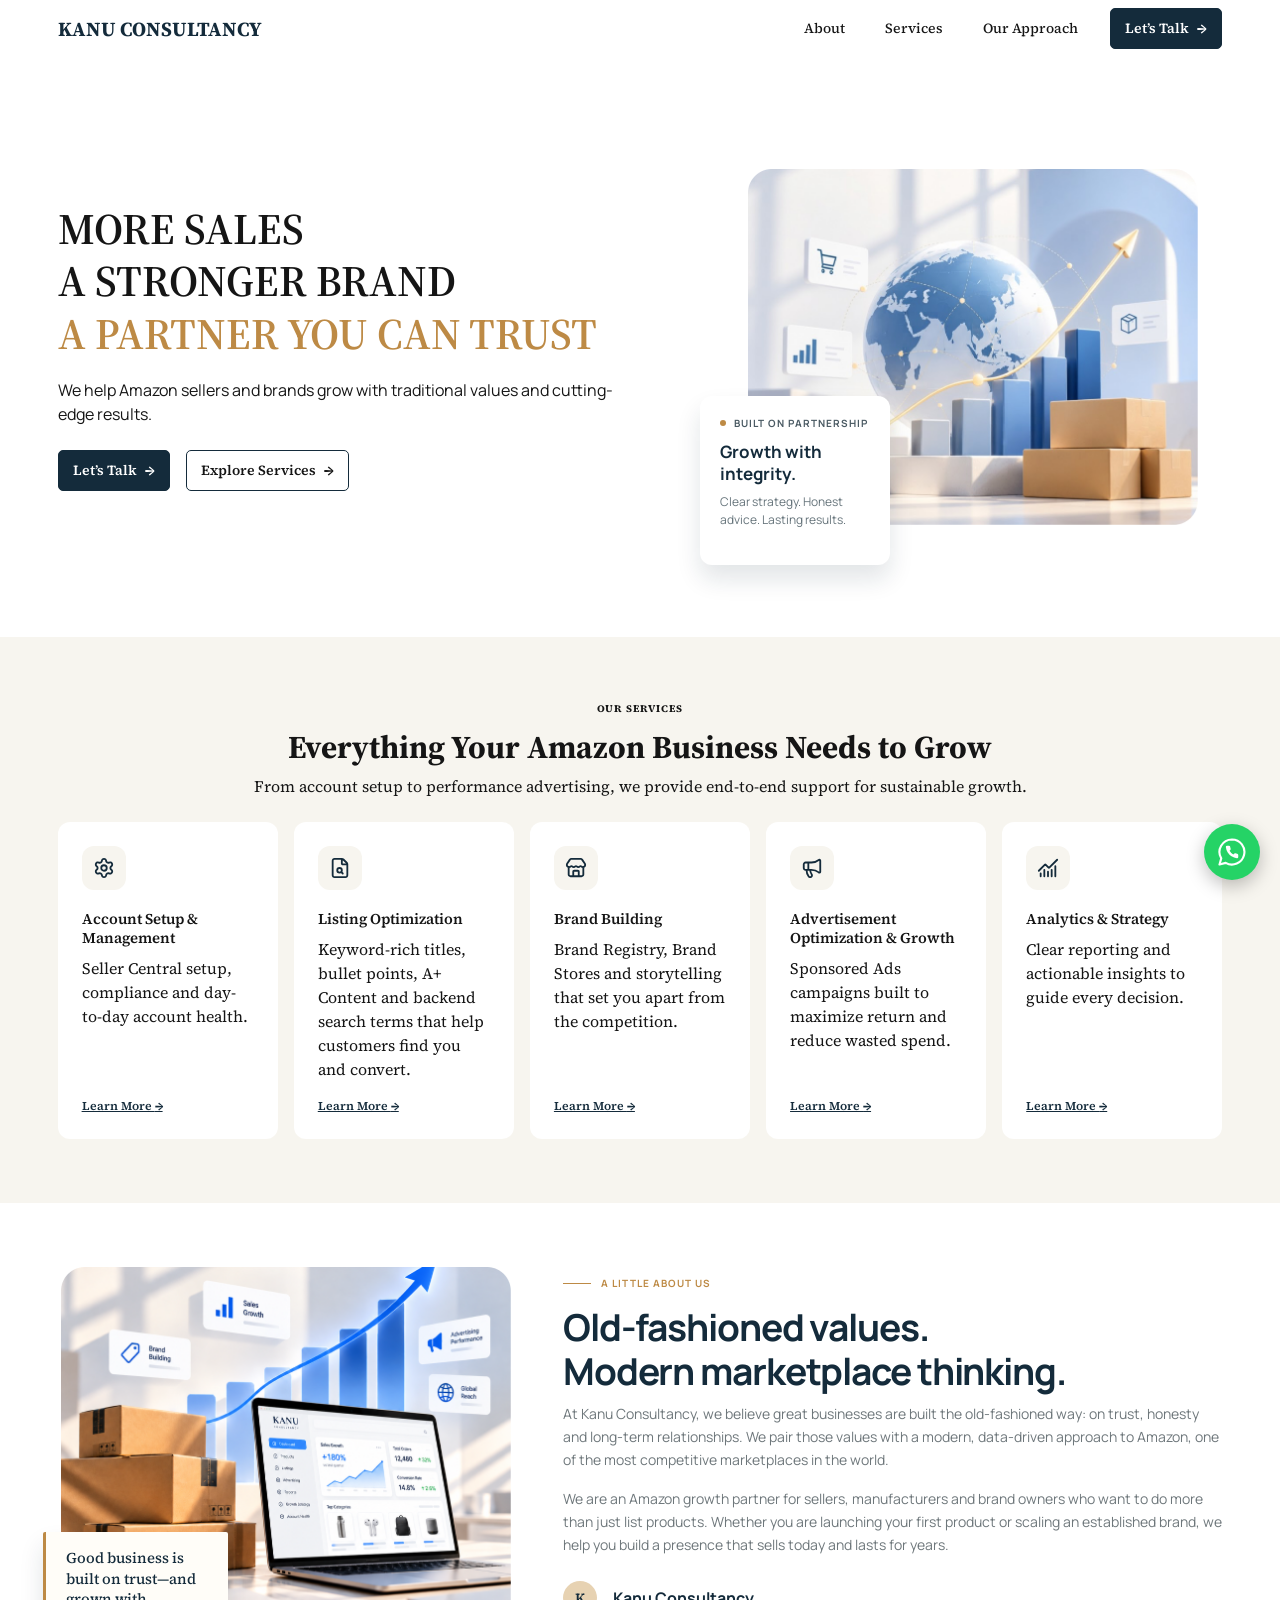
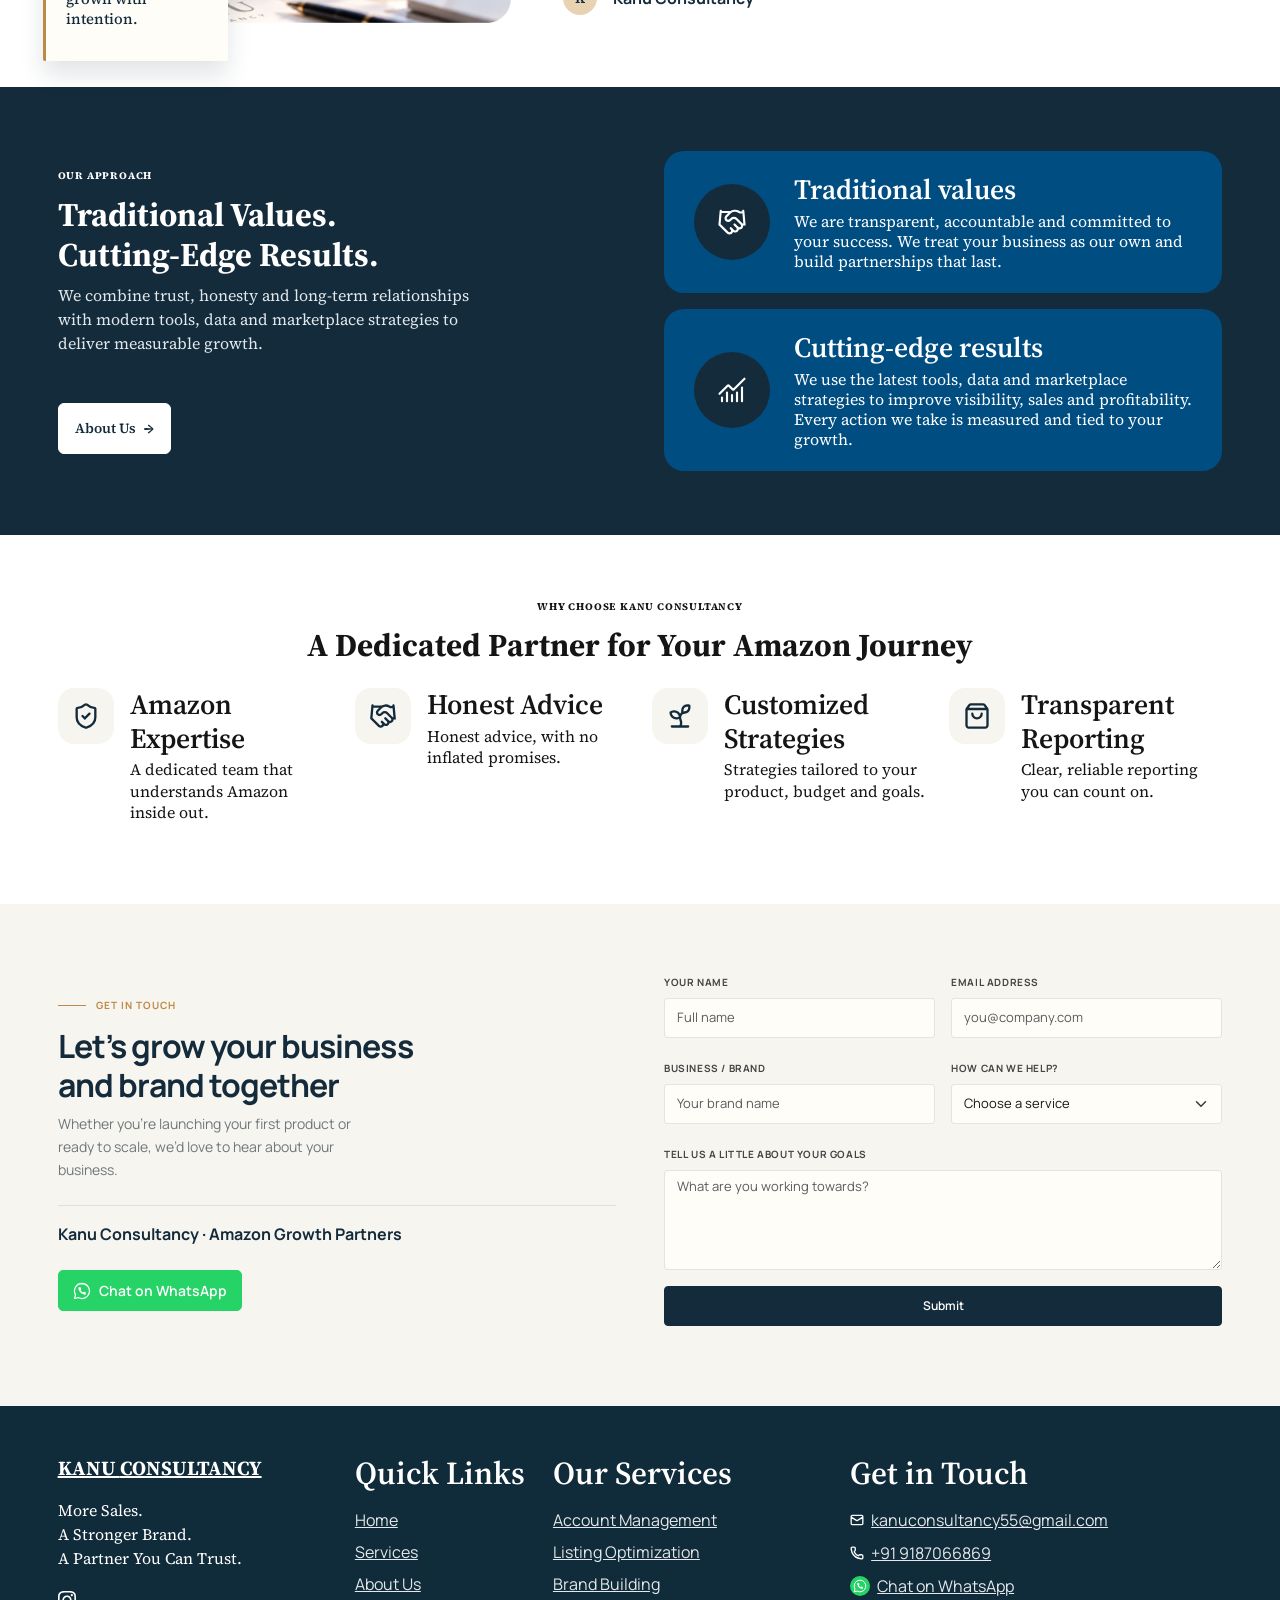
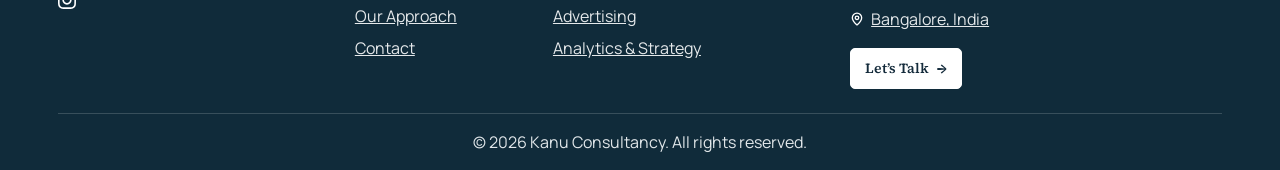
==== commit c6a0ce89: "Fix address number update" ====
--- a/index.html
+++ b/index.html
@@ -178,7 +178,7 @@
       <h2 class="u-fs-14 font-serif fw-semibold mb-3">Get in Touch</h2>
       <ul class="list-unstyled footer-links u-fs-13 mb-3">
         <li><a href="mailto:kanuconsultancy55@gmail.com"><img src="assets/icon-mail.svg" width="14" height="14" alt="" loading="lazy">kanuconsultancy55@gmail.com</a></li>
-        <li><a href="tel:+919187066869"><img src="assets/icon-phone.svg" width="14" height="14" alt="" loading="lazy">+91 98765 43210</a></li>
+        <li><a href="tel:+919187066869"><img src="assets/icon-phone.svg" width="14" height="14" alt="" loading="lazy">+91 9187066869</a></li>
         <li><a href="https://wa.me/919187066869?text=Hello%20Kanu%20Consultancy%2C%20I%20would%20like%20to%20know%20more%20about%20your%20Amazon%20growth%20services." target="_blank" rel="noopener"><span class="wa-mini"><svg width="14" height="14" viewBox="0 0 24 24" fill="none" stroke="#fff" stroke-width="1.7" stroke-linejoin="round"><path d="M12 2a10 10 0 0 0-8.6 15.1L2 22l5-1.3A10 10 0 1 0 12 2z"/><g transform="translate(6 6) scale(.5)"><path fill="#fff" stroke="none" d="M22 16.92v3a2 2 0 0 1-2.18 2 19.79 19.79 0 0 1-8.63-3.07 19.5 19.5 0 0 1-6-6 19.79 19.79 0 0 1-3.07-8.67A2 2 0 0 1 4.11 2h3a2 2 0 0 1 2 1.72 12.84 12.84 0 0 0 .7 2.81 2 2 0 0 1-.45 2.11L8.09 9.91a16 16 0 0 0 6 6l1.27-1.27a2 2 0 0 1 2.11-.45 12.84 12.84 0 0 0 2.81.7A2 2 0 0 1 22 16.92z"/></g></svg></span>Chat on WhatsApp</a></li>
         <li><a href="https://maps.google.com/?q=Bangalore%2C+India" target="_blank" rel="noopener"><img src="assets/icon-pin.svg" width="14" height="14" alt="" loading="lazy">Bangalore, India</a></li>
       </ul>
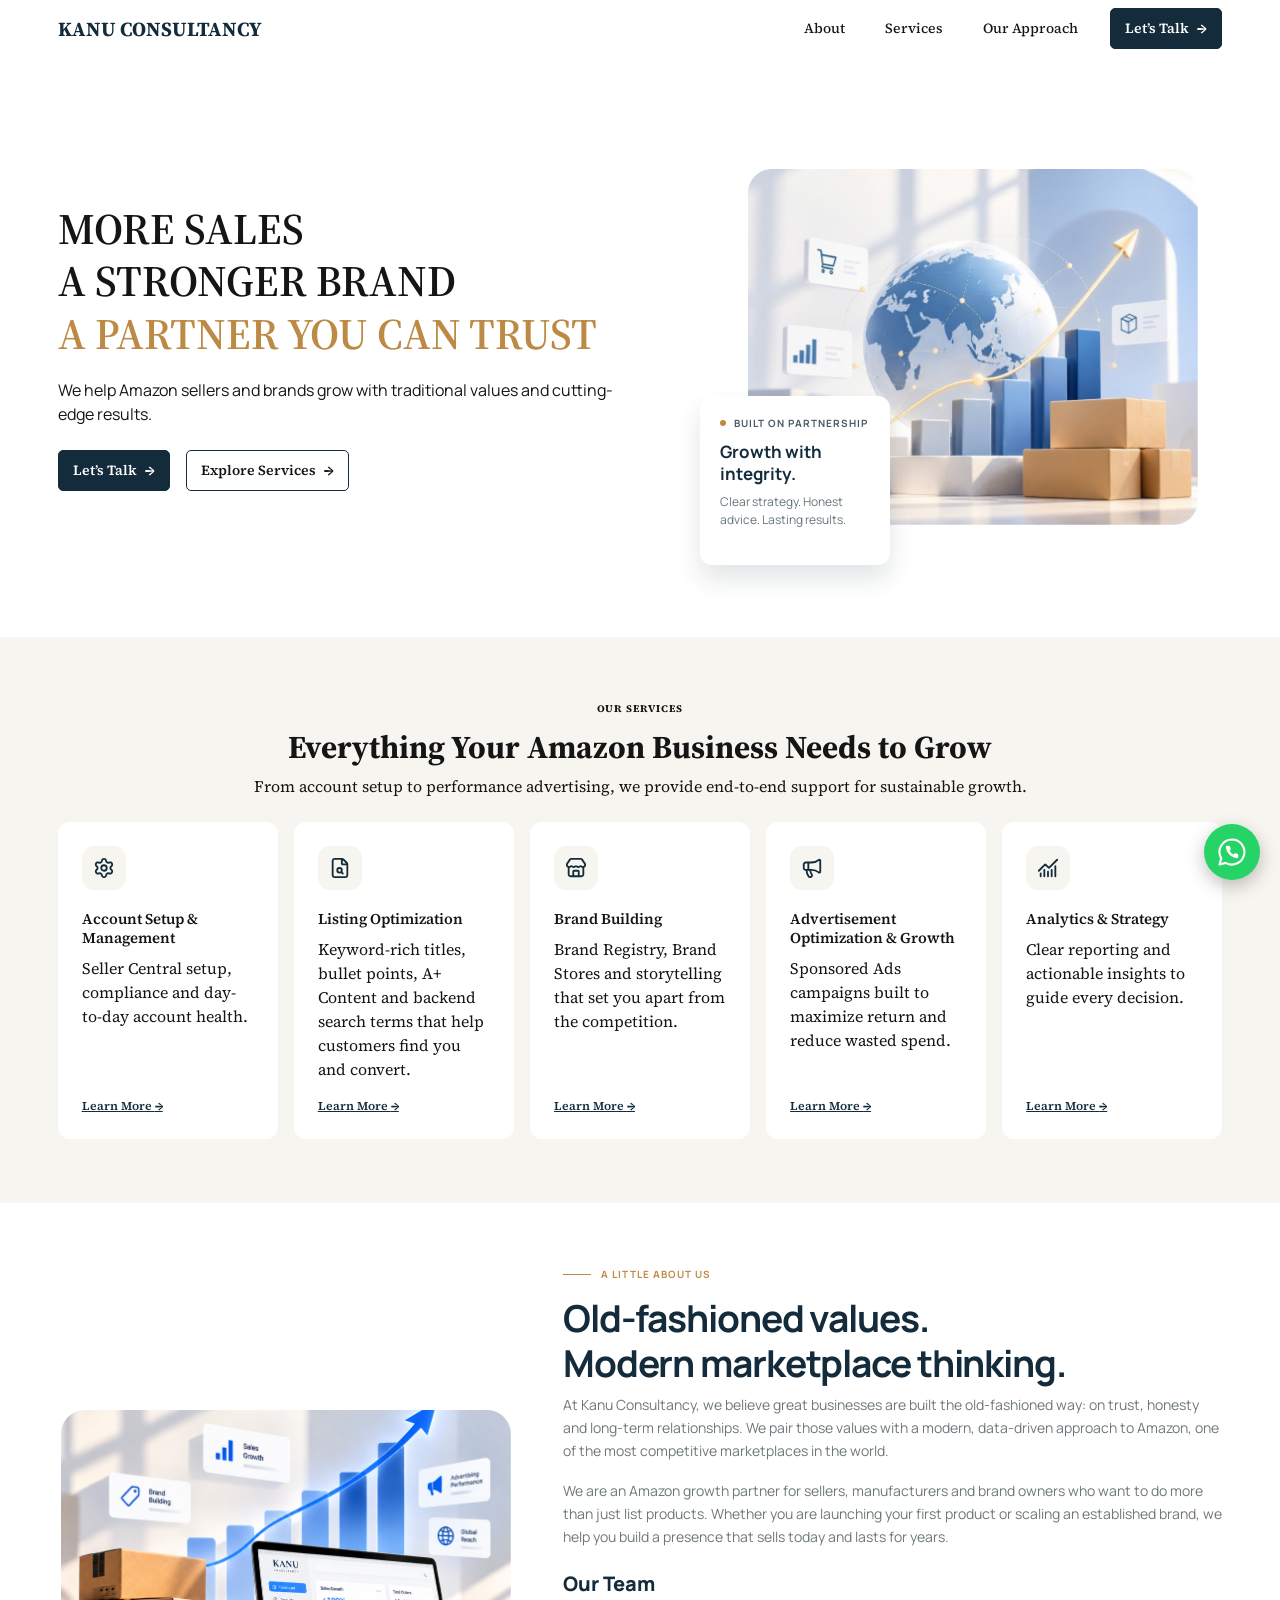
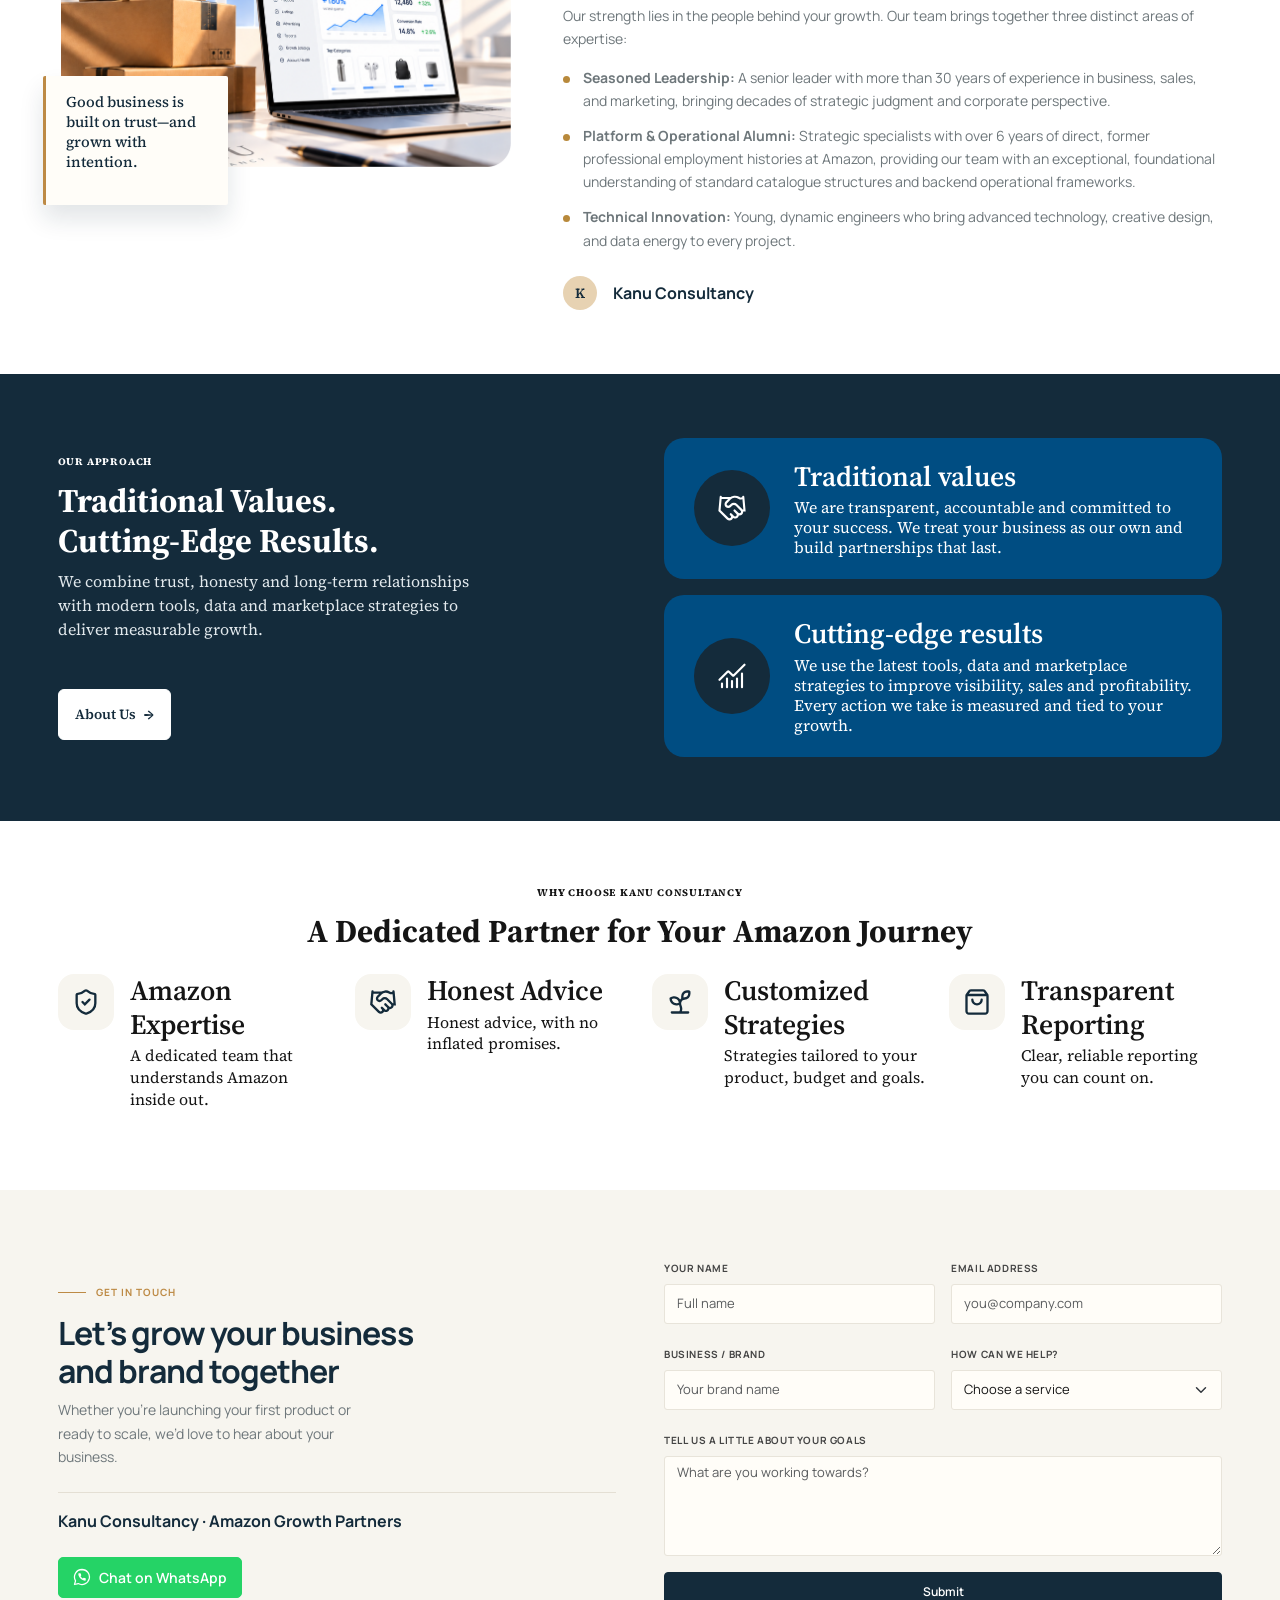
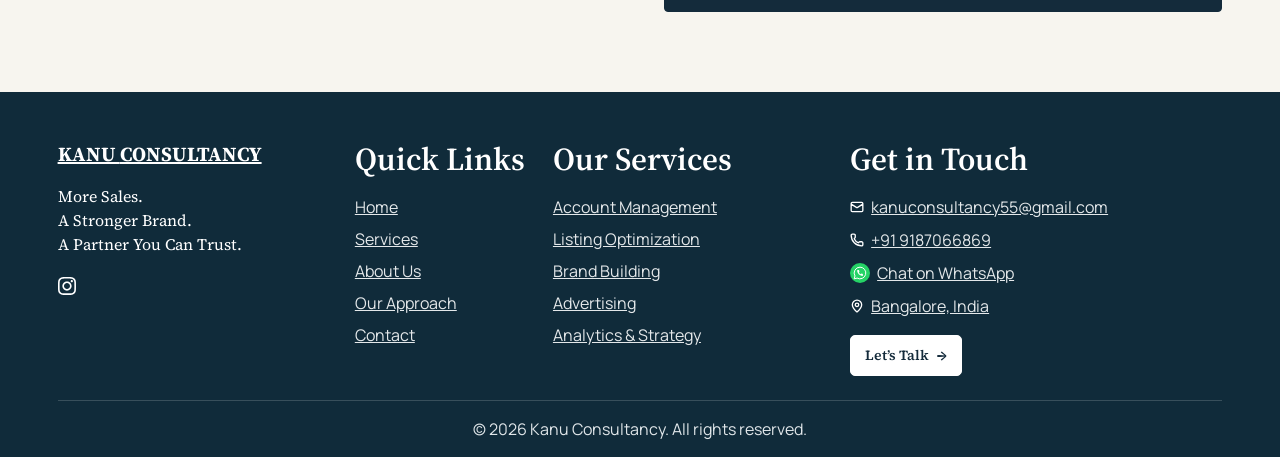
==== commit 355dbc0a: "content  updated" ====
--- a/index.html
+++ b/index.html
@@ -11,7 +11,7 @@
 <meta property="og:type" content="website">
 <meta property="og:site_name" content="Kanu Consultancy">
 <meta property="og:title" content="Kanu Consultancy | Amazon Growth Partner">
-<meta property="og:description" content="More sales, a stronger brand and a partner you can trust for your Amazon business.">
+<meta property="og:description" content="Kanu Consultancy helps Amazon sellers and brands grow with account management, listing optimization, brand building, advertising and analytics. Based in New Bangalore, India.">
 <meta property="og:url" content="https://www.example.com/">
 <meta property="og:image" content="https://www.example.com/assets/hero-growth.png">
 <meta name="twitter:card" content="summary_large_image">
@@ -24,6 +24,7 @@
 <link href="https://cdn.jsdelivr.net/npm/bootstrap@5.2.3/dist/css/bootstrap.min.css" rel="stylesheet">
 <link rel="stylesheet" href="common.css">
 <link rel="stylesheet" href="styles.css">
+<link rel="stylesheet" href="pages.css">
 <script type="application/ld+json">
 {"@context":"https://schema.org","@type":"ProfessionalService","name":"Kanu Consultancy","description":"Amazon growth partner for sellers, manufacturers and brand owners.","url":"https://www.example.com/","image":"https://www.example.com/assets/hero-growth.png","email":"kanuconsultancy55@gmail.com","telephone":"+919187066869","address":{"@type":"PostalAddress","addressLocality":"Bangalore","addressCountry":"IN"},"areaServed":"Worldwide","serviceType":["Amazon Account Management","Listing Optimization","Brand Building","Advertising Optimization","Analytics and Strategy"]}
 </script>
@@ -32,7 +33,7 @@
 <header class="sticky-top bg-white border-bottom-gray">
   <nav class="navbar navbar-expand-md gutter">
     <a class="navbar-brand brand m-0" href="#home">KANU <span>CONSULTANCY</span></a>
-    <button class="navbar-toggler border-0" type="button" data-bs-toggle="collapse" data-bs-target="#main-nav" aria-controls="main-nav" aria-expanded="false"><span class="navbar-toggler-icon"></span></button>
+    <button class="navbar-toggler border-0" type="button" data-bs-toggle="collapse" data-bs-target="#main-nav" aria-controls="main-nav" aria-expanded="false" aria-label="Toggle navigation"><span class="navbar-toggler-icon"></span></button>
     <div class="collapse navbar-collapse justify-content-end" id="main-nav">
       <ul class="navbar-nav align-items-md-center gap-md-4 list-unstyled mb-0 pt-3 pt-md-0">
         <li class="nav-item"><a class="nav-link u-fs-14 font-semibold" href="#about">About</a></li>
@@ -72,11 +73,11 @@
       <p class="u-fs-16 u-text-gray font-serif">From account setup to performance advertising, we provide end-to-end support for sustainable growth.</p>
     </div>
     <div class="row row-cols-1 row-cols-sm-2 row-cols-lg-3 row-cols-xl-5 g-3">
-      <div class="col"><article class="service-card u-bg-white br-radius-12 p-4 h-100 d-flex flex-column align-items-start"><div class="icon-box"><img src="assets/icon-account.svg" width="32" height="32" alt="" loading="lazy"></div><h3 class="card-title-serif">Account Setup &amp; Management</h3><p class="u-fs-13 u-text-gray font-serif">Seller Central setup, compliance and day-to-day account health.</p><a class="more mt-auto" href="#contact">Learn More <b>→</b></a></article></div>
-      <div class="col"><article class="service-card u-bg-white br-radius-12 p-4 h-100 d-flex flex-column align-items-start"><div class="icon-box"><img src="assets/icon-listing.svg" width="32" height="32" alt="" loading="lazy"></div><h3 class="card-title-serif">Listing Optimization</h3><p class="u-fs-13 u-text-gray font-serif">Keyword-rich titles, bullet points, A+ Content and backend search terms that help customers find you and convert.</p><a class="more mt-auto" href="#contact">Learn More <b>→</b></a></article></div>
-      <div class="col"><article class="service-card u-bg-white br-radius-12 p-4 h-100 d-flex flex-column align-items-start"><div class="icon-box"><img src="assets/icon-brand.svg" width="32" height="32" alt="" loading="lazy"></div><h3 class="card-title-serif">Brand Building</h3><p class="u-fs-13 u-text-gray font-serif">Brand Registry, Brand Stores and storytelling that set you apart from the competition.</p><a class="more mt-auto" href="#contact">Learn More <b>→</b></a></article></div>
-      <div class="col"><article class="service-card u-bg-white br-radius-12 p-4 h-100 d-flex flex-column align-items-start"><div class="icon-box"><img src="assets/icon-ads.svg" width="32" height="32" alt="" loading="lazy"></div><h3 class="card-title-serif">Advertisement Optimization &amp; Growth</h3><p class="u-fs-13 u-text-gray font-serif">Sponsored Ads campaigns built to maximize return and reduce wasted spend.</p><a class="more mt-auto" href="#contact">Learn More <b>→</b></a></article></div>
-      <div class="col"><article class="service-card u-bg-white br-radius-12 p-4 h-100 d-flex flex-column align-items-start"><div class="icon-box"><img src="assets/icon-analytics.svg" width="32" height="32" alt="" loading="lazy"></div><h3 class="card-title-serif">Analytics &amp; Strategy</h3><p class="u-fs-13 u-text-gray font-serif">Clear reporting and actionable insights to guide every decision.</p><a class="more mt-auto" href="#contact">Learn More <b>→</b></a></article></div>
+      <div class="col"><article class="service-card u-bg-white br-radius-12 p-4 h-100 d-flex flex-column align-items-start"><div class="icon-box"><img src="assets/icon-account.svg" width="32" height="32" alt="" loading="lazy"></div><h3 class="card-title-serif">Account Setup &amp; Management</h3><p class="u-fs-13 u-text-gray font-serif">Seller Central setup, compliance and day-to-day account health.</p><a class="more mt-auto stretched-link" href="service-account-setup-management.html" aria-label="Learn more about Account Setup &amp; Management">Learn More <b>→</b></a></article></div>
+      <div class="col"><article class="service-card u-bg-white br-radius-12 p-4 h-100 d-flex flex-column align-items-start"><div class="icon-box"><img src="assets/icon-listing.svg" width="32" height="32" alt="" loading="lazy"></div><h3 class="card-title-serif">Listing Optimization</h3><p class="u-fs-13 u-text-gray font-serif">Keyword-rich titles, bullet points, A+ Content and backend search terms that help customers find you and convert.</p><a class="more mt-auto stretched-link" href="service-listing-optimization.html" aria-label="Learn more about Listing Optimization">Learn More <b>→</b></a></article></div>
+      <div class="col"><article class="service-card u-bg-white br-radius-12 p-4 h-100 d-flex flex-column align-items-start"><div class="icon-box"><img src="assets/icon-brand.svg" width="32" height="32" alt="" loading="lazy"></div><h3 class="card-title-serif">Brand Building</h3><p class="u-fs-13 u-text-gray font-serif">Brand Registry, Brand Stores and storytelling that set you apart from the competition.</p><a class="more mt-auto stretched-link" href="service-brand-building.html" aria-label="Learn more about Brand Building">Learn More <b>→</b></a></article></div>
+      <div class="col"><article class="service-card u-bg-white br-radius-12 p-4 h-100 d-flex flex-column align-items-start"><div class="icon-box"><img src="assets/icon-ads.svg" width="32" height="32" alt="" loading="lazy"></div><h3 class="card-title-serif">Advertisement Optimization &amp; Growth</h3><p class="u-fs-13 u-text-gray font-serif">Sponsored Ads campaigns built to maximize return and reduce wasted spend.</p><a class="more mt-auto stretched-link" href="service-advertisement-optimization-growth.html" aria-label="Learn more about Advertisement Optimization &amp; Growth">Learn More <b>→</b></a></article></div>
+      <div class="col"><article class="service-card u-bg-white br-radius-12 p-4 h-100 d-flex flex-column align-items-start"><div class="icon-box"><img src="assets/icon-analytics.svg" width="32" height="32" alt="" loading="lazy"></div><h3 class="card-title-serif">Analytics &amp; Strategy</h3><p class="u-fs-13 u-text-gray font-serif">Clear reporting and actionable insights to guide every decision.</p><a class="more mt-auto stretched-link" href="service-analytics-strategy.html" aria-label="Learn more about Analytics &amp; Strategy">Learn More <b>→</b></a></article></div>
     </div>
   </div>
 
@@ -93,6 +94,13 @@
         <h2 class="heading-sans heading-lg text-navy my-2">Old-fashioned values.<br class="d-none d-sm-block"> Modern marketplace thinking.</h2>
         <p class="copy mb-3">At Kanu Consultancy, we believe great businesses are built the old-fashioned way: on trust, honesty and long-term relationships. We pair those values with a modern, data-driven approach to Amazon, one of the most competitive marketplaces in the world.</p>
         <p class="copy mb-3">We are an Amazon growth partner for sellers, manufacturers and brand owners who want to do more than just list products. Whether you are launching your first product or scaling an established brand, we help you build a presence that sells today and lasts for years.</p>
+        <h3 class="team-title text-navy mt-4 mb-2">Our Team</h3>
+        <p class="copy mb-3">Our strength lies in the people behind your growth. Our team brings together three distinct areas of expertise:</p>
+        <ul class="team-list list-unstyled copy mb-0">
+          <li><strong>Seasoned Leadership:</strong> A senior leader with more than 30 years of experience in business, sales, and marketing, bringing decades of strategic judgment and corporate perspective.</li>
+          <li><strong>Platform &amp; Operational Alumni:</strong> Strategic specialists with over 6 years of direct, former professional employment histories at Amazon, providing our team with an exceptional, foundational understanding of standard catalogue structures and backend operational frameworks.</li>
+          <li><strong>Technical Innovation:</strong> Young, dynamic engineers who bring advanced technology, creative design, and data energy to every project.</li>
+        </ul>
         <div class="d-flex align-items-center gap-3 mt-4 u-fs-12 text-navy"><span class="signature-dot">K</span><b>Kanu Consultancy</b></div>
       </div>
     </div>
@@ -135,7 +143,7 @@
         <h2 class="heading-sans text-navy my-2">Let’s grow your business<br class="d-none d-sm-block"> and brand together</h2>
         <p class="copy contact-lead">Whether you’re launching your first product or ready to scale, we’d love to hear about your business.</p>
         <p class="u-fs-12 text-navy divider pt-3 mt-4"><b>Kanu Consultancy · Amazon Growth Partners</b></p>
-        <a class="btn btn-whatsapp mt-2" href="https://wa.me/9187066869?text=Hello%20Kanu%20Consultancy%2C%20I%20would%20like%20to%20know%20more%20about%20your%20Amazon%20growth%20services." target="_blank" rel="noopener"><svg width="18" height="18" viewBox="0 0 24 24" fill="none" stroke="#fff" stroke-width="1.7" stroke-linejoin="round"><path d="M12 2a10 10 0 0 0-8.6 15.1L2 22l5-1.3A10 10 0 1 0 12 2z"/><g transform="translate(6 6) scale(.5)"><path fill="#fff" stroke="none" d="M22 16.92v3a2 2 0 0 1-2.18 2 19.79 19.79 0 0 1-8.63-3.07 19.5 19.5 0 0 1-6-6 19.79 19.79 0 0 1-3.07-8.67A2 2 0 0 1 4.11 2h3a2 2 0 0 1 2 1.72 12.84 12.84 0 0 0 .7 2.81 2 2 0 0 1-.45 2.11L8.09 9.91a16 16 0 0 0 6 6l1.27-1.27a2 2 0 0 1 2.11-.45 12.84 12.84 0 0 0 2.81.7A2 2 0 0 1 22 16.92z"/></g></svg> Chat on WhatsApp</a>
+        <a class="btn btn-whatsapp mt-2" href="https://wa.me/919187066869?text=Hello%20Kanu%20Consultancy%2C%20I%20would%20like%20to%20know%20more%20about%20your%20Amazon%20growth%20services." target="_blank" rel="noopener"><svg width="18" height="18" viewBox="0 0 24 24" fill="none" stroke="#fff" stroke-width="1.7" stroke-linejoin="round"><path d="M12 2a10 10 0 0 0-8.6 15.1L2 22l5-1.3A10 10 0 1 0 12 2z"/><g transform="translate(6 6) scale(.5)"><path fill="#fff" stroke="none" d="M22 16.92v3a2 2 0 0 1-2.18 2 19.79 19.79 0 0 1-8.63-3.07 19.5 19.5 0 0 1-6-6 19.79 19.79 0 0 1-3.07-8.67A2 2 0 0 1 4.11 2h3a2 2 0 0 1 2 1.72 12.84 12.84 0 0 0 .7 2.81 2 2 0 0 1-.45 2.11L8.09 9.91a16 16 0 0 0 6 6l1.27-1.27a2 2 0 0 1 2.11-.45 12.84 12.84 0 0 0 2.81.7A2 2 0 0 1 22 16.92z"/></g></svg> Chat on WhatsApp</a>
       </div>
       <div class="col-lg-6">
         <form id="contact-form" class="contact-form" novalidate>
@@ -172,7 +180,7 @@
     </div>
     <div class="col-6 col-lg-3">
       <h2 class="u-fs-14 font-serif fw-semibold mb-3">Our Services</h2>
-      <ul class="list-unstyled footer-links u-fs-13 mb-0"><li><a href="#services">Account Management</a></li><li><a href="#services">Listing Optimization</a></li><li><a href="#services">Brand Building</a></li><li><a href="#services">Advertising</a></li><li><a href="#services">Analytics &amp; Strategy</a></li></ul>
+      <ul class="list-unstyled footer-links u-fs-13 mb-0"><li><a href="service-account-setup-management.html">Account Management</a></li><li><a href="service-listing-optimization.html">Listing Optimization</a></li><li><a href="service-brand-building.html">Brand Building</a></li><li><a href="service-advertisement-optimization-growth.html">Advertising</a></li><li><a href="service-analytics-strategy.html">Analytics &amp; Strategy</a></li></ul>
     </div>
     <div class="col-12 col-lg-4">
       <h2 class="u-fs-14 font-serif fw-semibold mb-3">Get in Touch</h2>
@@ -194,4 +202,4 @@
 <script src="https://cdn.jsdelivr.net/npm/bootstrap@5.2.3/dist/js/bootstrap.bundle.min.js"></script>
 <script src="script.js"></script>
 </body>
-</html>+</html>
--- a/pages.css
+++ b/pages.css
@@ -0,0 +1,28 @@
+/* pages.css — additions for About "Our Team" and service detail pages */
+:root{--k-navy:#142b3b;--k-gold:#b8893b;--k-ivory:#faf6ee;--k-line:#e6dfd0}
+.team-title{font-family:"Manrope",sans-serif;font-weight:800;font-size:1.25rem}
+.team-list li{position:relative;padding-left:1.25rem;margin-bottom:.75rem}
+.team-list li::before{content:"";position:absolute;left:0;top:.7em;width:7px;height:7px;border-radius:50%;background:var(--k-gold)}
+.service-card{position:relative;transition:transform .2s ease,box-shadow .2s ease}
+.service-card:hover,.service-card:focus-within{transform:translateY(-4px);box-shadow:0 10px 24px rgba(20,43,59,.12)}
+
+.svc-crumbs{margin-bottom:1.5rem;color:#6b7280}
+.svc-crumbs a{color:var(--k-navy);text-decoration:none;font-weight:600}
+.svc-crumbs span{margin:0 .35rem}
+.svc-tag{font-family:"Source Serif 4",serif;font-style:italic;font-size:1.35rem;color:var(--k-gold);margin:.25rem 0 1rem}
+.svc-intro{max-width:46rem;line-height:1.7}
+.svc-icon{display:inline-flex;width:96px;height:96px;align-items:center;justify-content:center;border-radius:20px;background:#fff;box-shadow:0 6px 18px rgba(20,43,59,.1)}
+.svc-panel{background:#fff;border:1px solid var(--k-line);border-radius:16px;padding:2rem}
+.svc-panel-alt{background:var(--k-ivory)}
+.svc-h{font-family:"Source Serif 4",serif;font-weight:600;font-size:1.5rem;color:var(--k-navy);margin-bottom:1.25rem}
+.svc-list{list-style:none;padding:0;margin:0}
+.svc-list li{position:relative;padding:.6rem 0 .6rem 1.75rem;border-bottom:1px solid var(--k-line);line-height:1.55}
+.svc-list li:last-child{border-bottom:0}
+.svc-list li::before{content:"";position:absolute;left:0;top:1.1rem;width:8px;height:8px;border-radius:50%;background:var(--k-gold)}
+.svc-list-check li::before{content:"✓";width:auto;height:auto;background:none;top:.6rem;color:var(--k-gold);font-weight:700}
+.svc-exp{font-size:1.3rem;line-height:1.7}
+.svc-cta-title{max-width:40rem;font-size:1.75rem}
+.svc-pager{display:flex;justify-content:space-between;gap:1rem;flex-wrap:wrap;border-top:1px solid var(--k-line)}
+.svc-pager a{display:flex;flex-direction:column;text-decoration:none;color:var(--k-navy);padding:.5rem 0}
+.svc-pager small{color:#6b7280}
+.svc-pager strong:hover{color:var(--k-gold)}
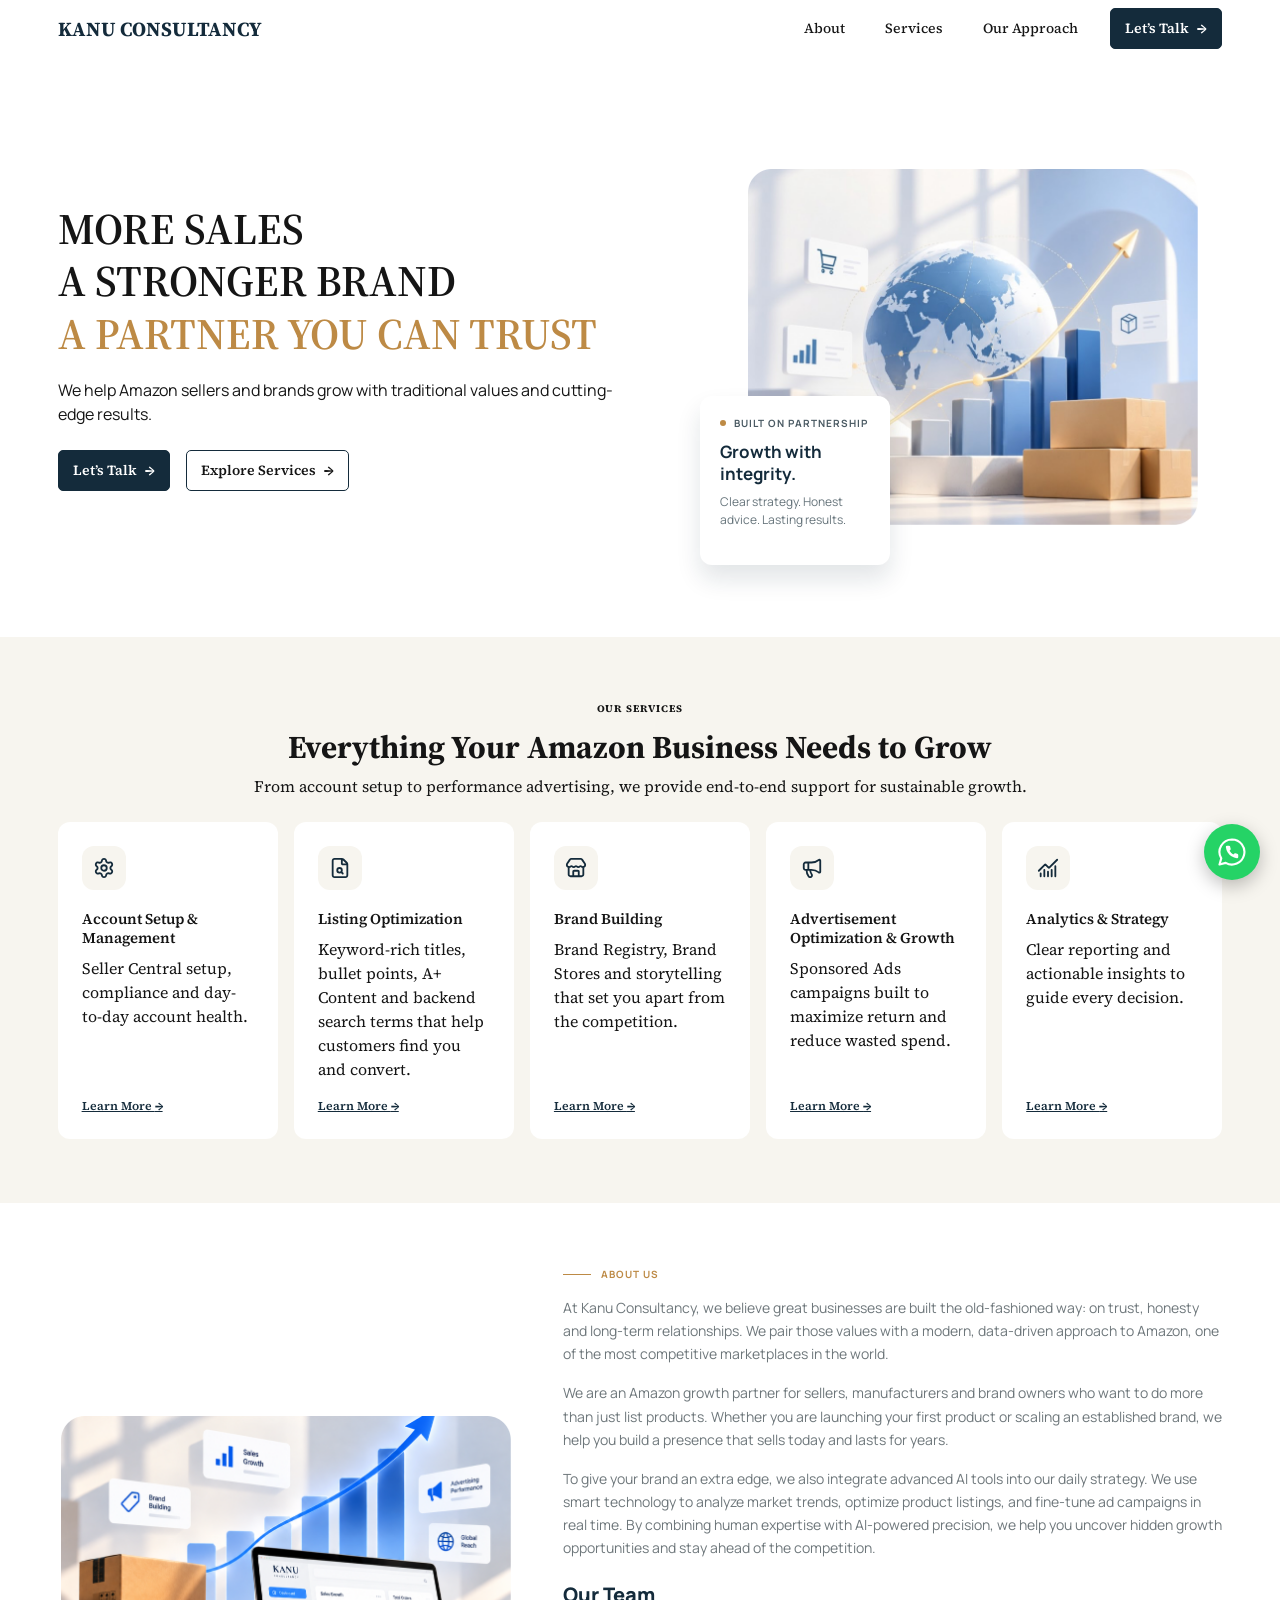
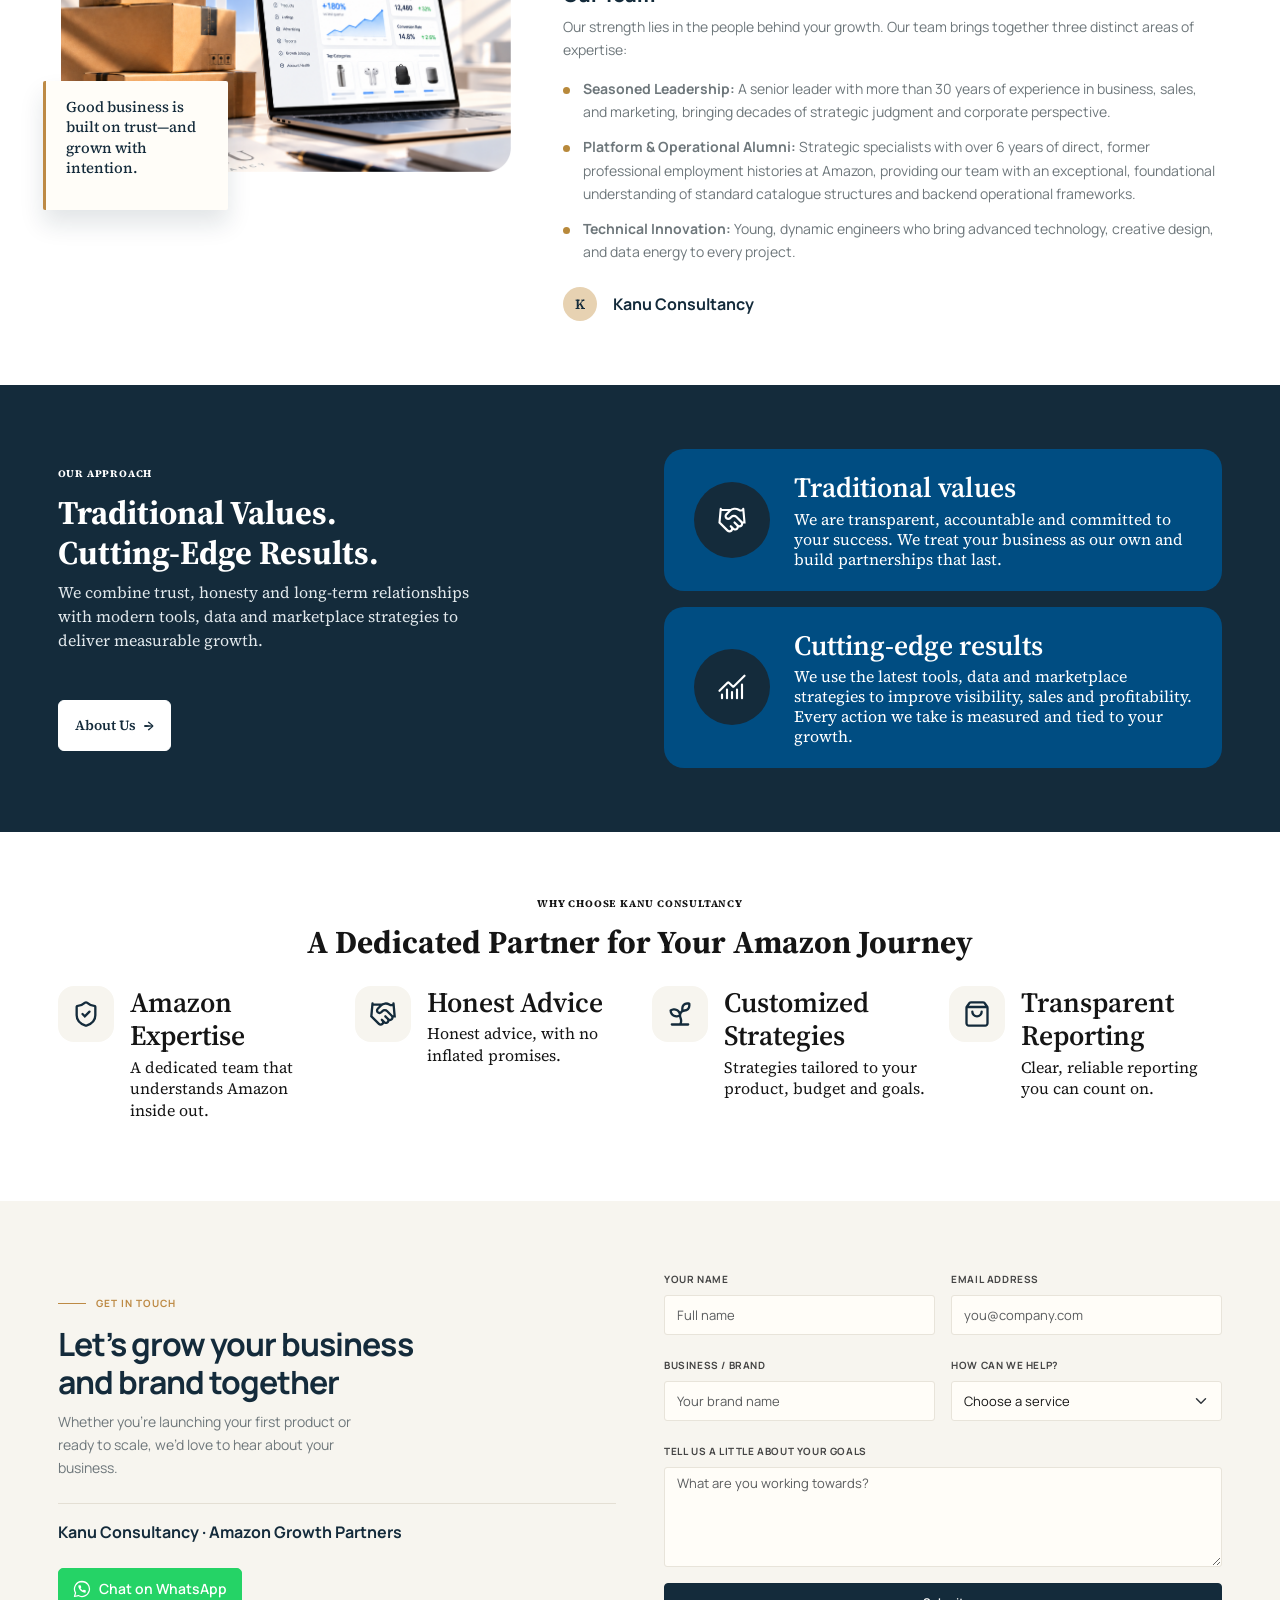
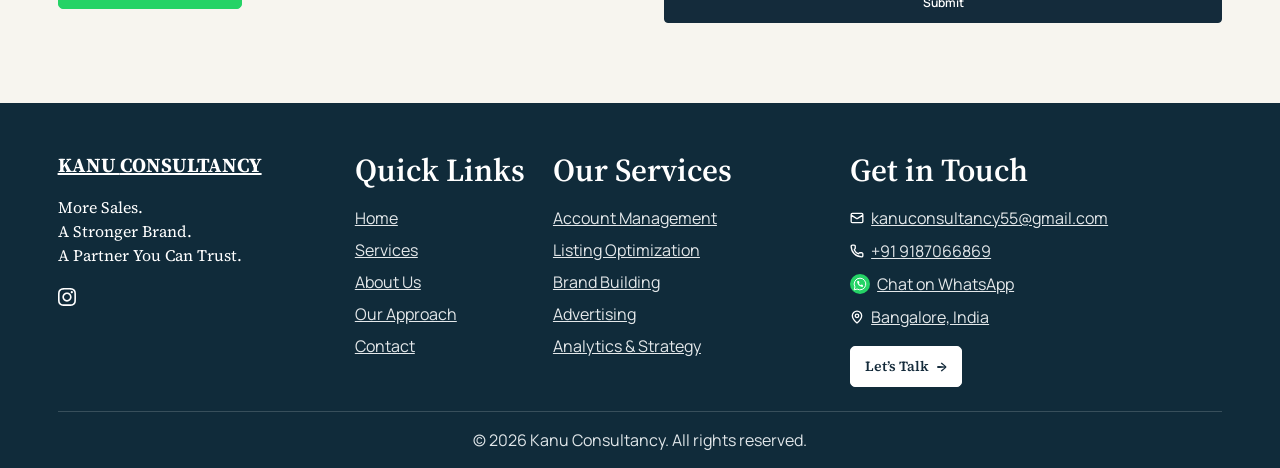
==== commit 436193cd: "about us content  updated" ====
--- a/index.html
+++ b/index.html
@@ -90,10 +90,10 @@
         </div>
       </div>
       <div class="col-md-7">
-        <span class="line-kicker text-gold">A LITTLE ABOUT US</span>
-        <h2 class="heading-sans heading-lg text-navy my-2">Old-fashioned values.<br class="d-none d-sm-block"> Modern marketplace thinking.</h2>
+        <span class="line-kicker text-gold"> ABOUT US</span>
         <p class="copy mb-3">At Kanu Consultancy, we believe great businesses are built the old-fashioned way: on trust, honesty and long-term relationships. We pair those values with a modern, data-driven approach to Amazon, one of the most competitive marketplaces in the world.</p>
         <p class="copy mb-3">We are an Amazon growth partner for sellers, manufacturers and brand owners who want to do more than just list products. Whether you are launching your first product or scaling an established brand, we help you build a presence that sells today and lasts for years.</p>
+        <p class="copy mb-3">To give your brand an extra edge, we also integrate advanced AI tools into our daily strategy. We use smart technology to analyze market trends, optimize product listings, and fine-tune ad campaigns in real time. By combining human expertise with AI-powered precision, we help you uncover hidden growth opportunities and stay ahead of the competition.</p>
         <h3 class="team-title text-navy mt-4 mb-2">Our Team</h3>
         <p class="copy mb-3">Our strength lies in the people behind your growth. Our team brings together three distinct areas of expertise:</p>
         <ul class="team-list list-unstyled copy mb-0">
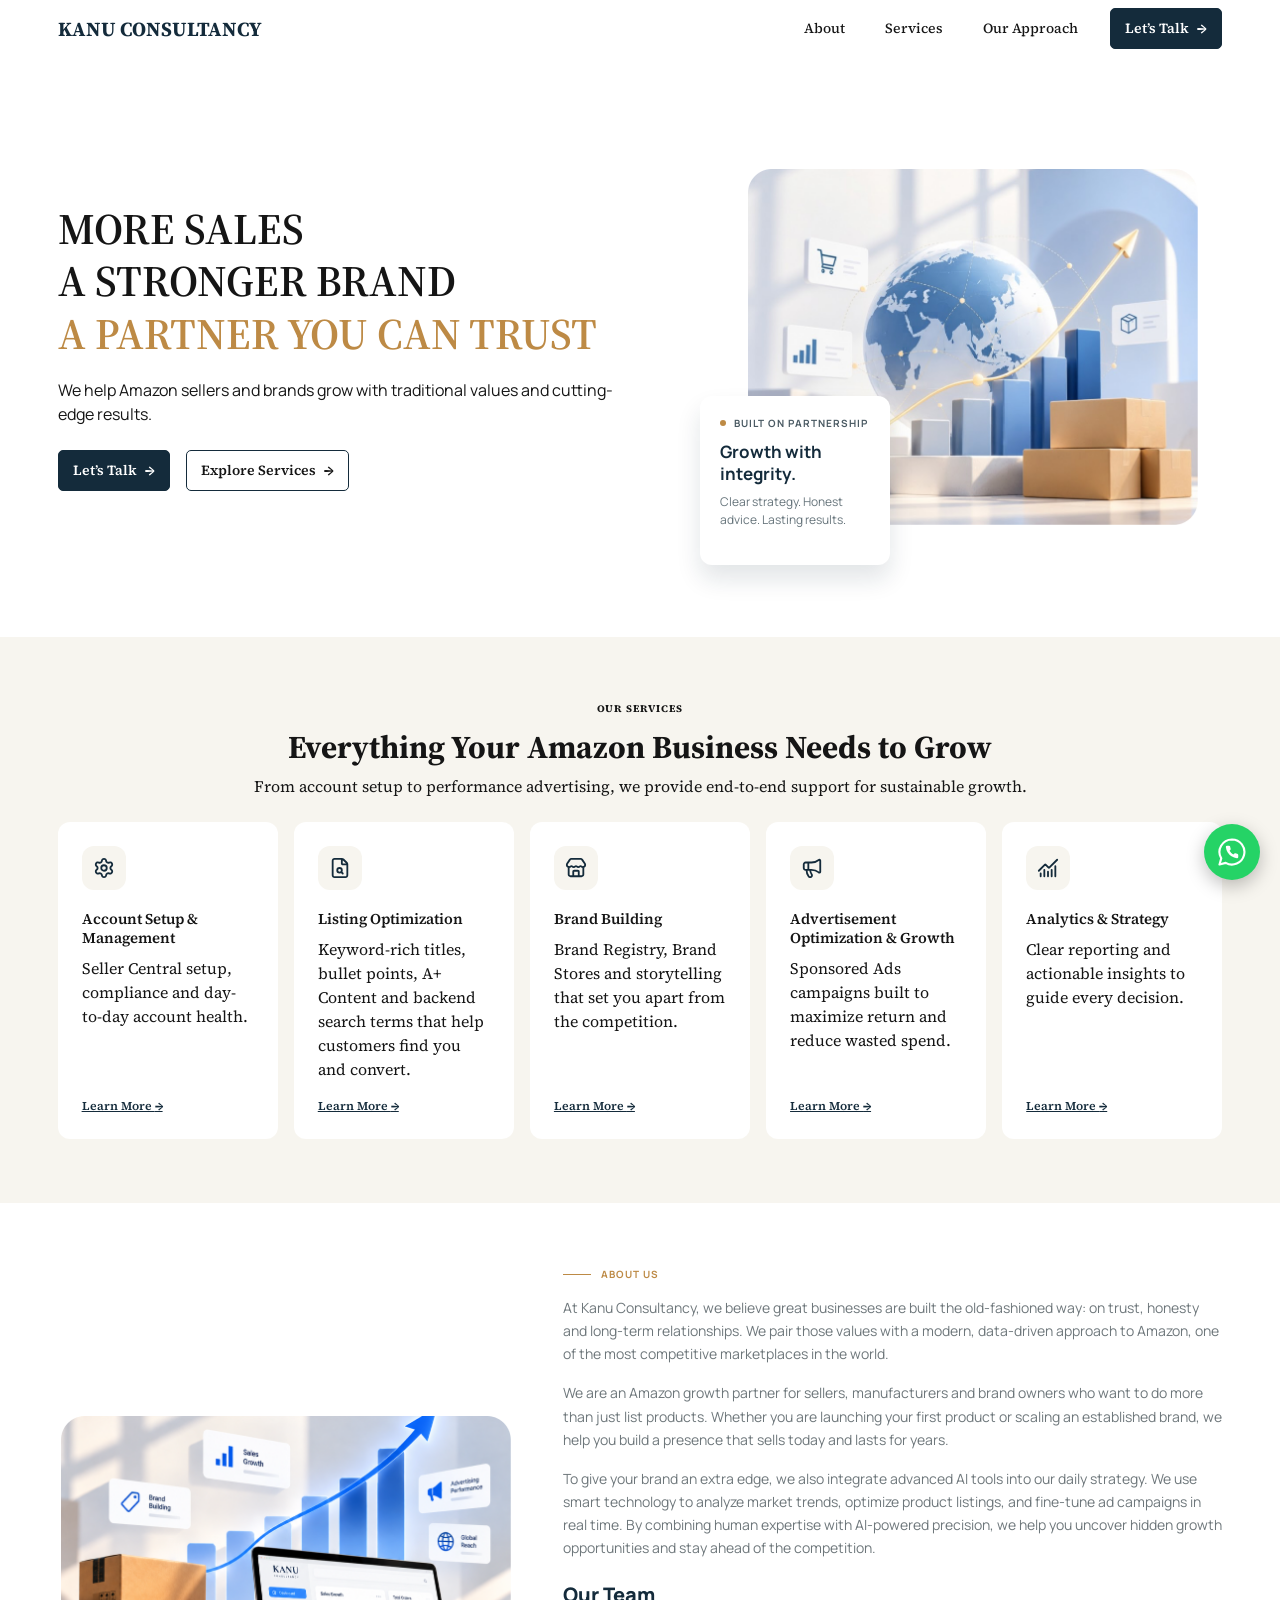
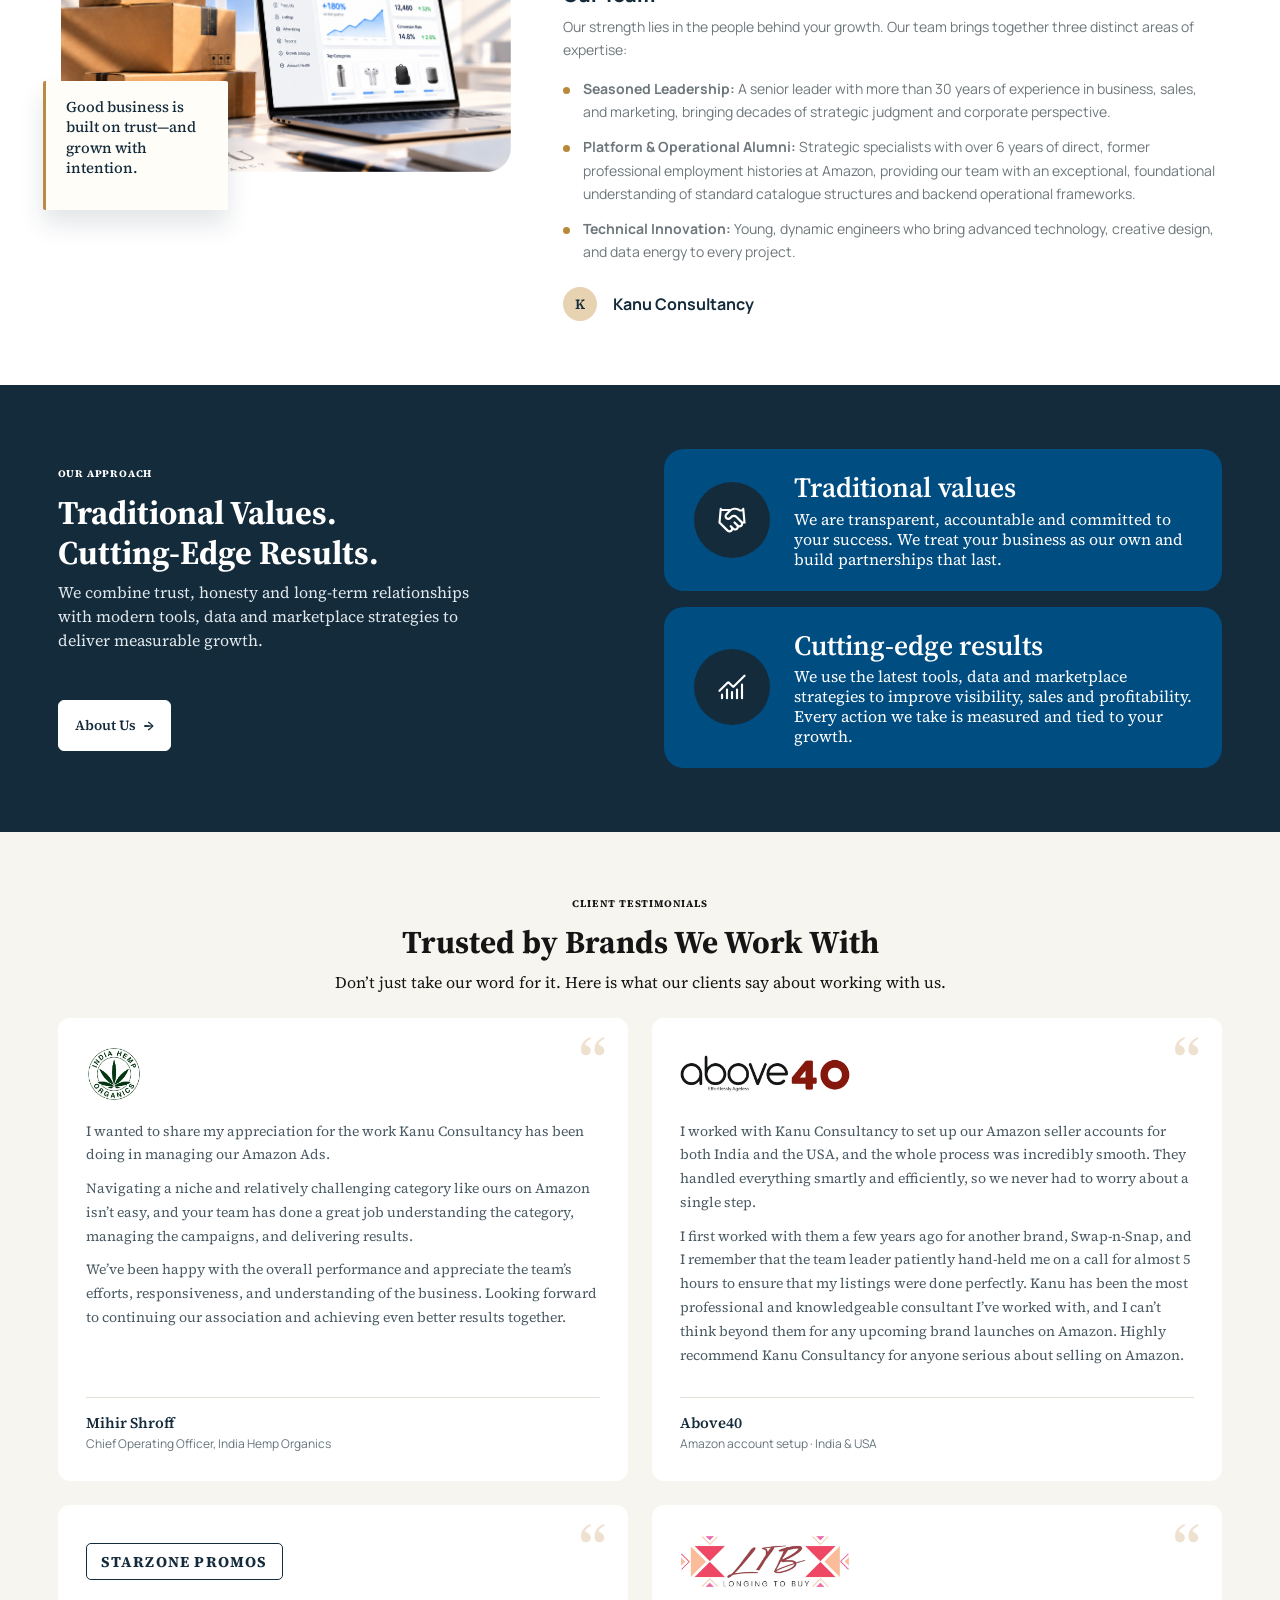
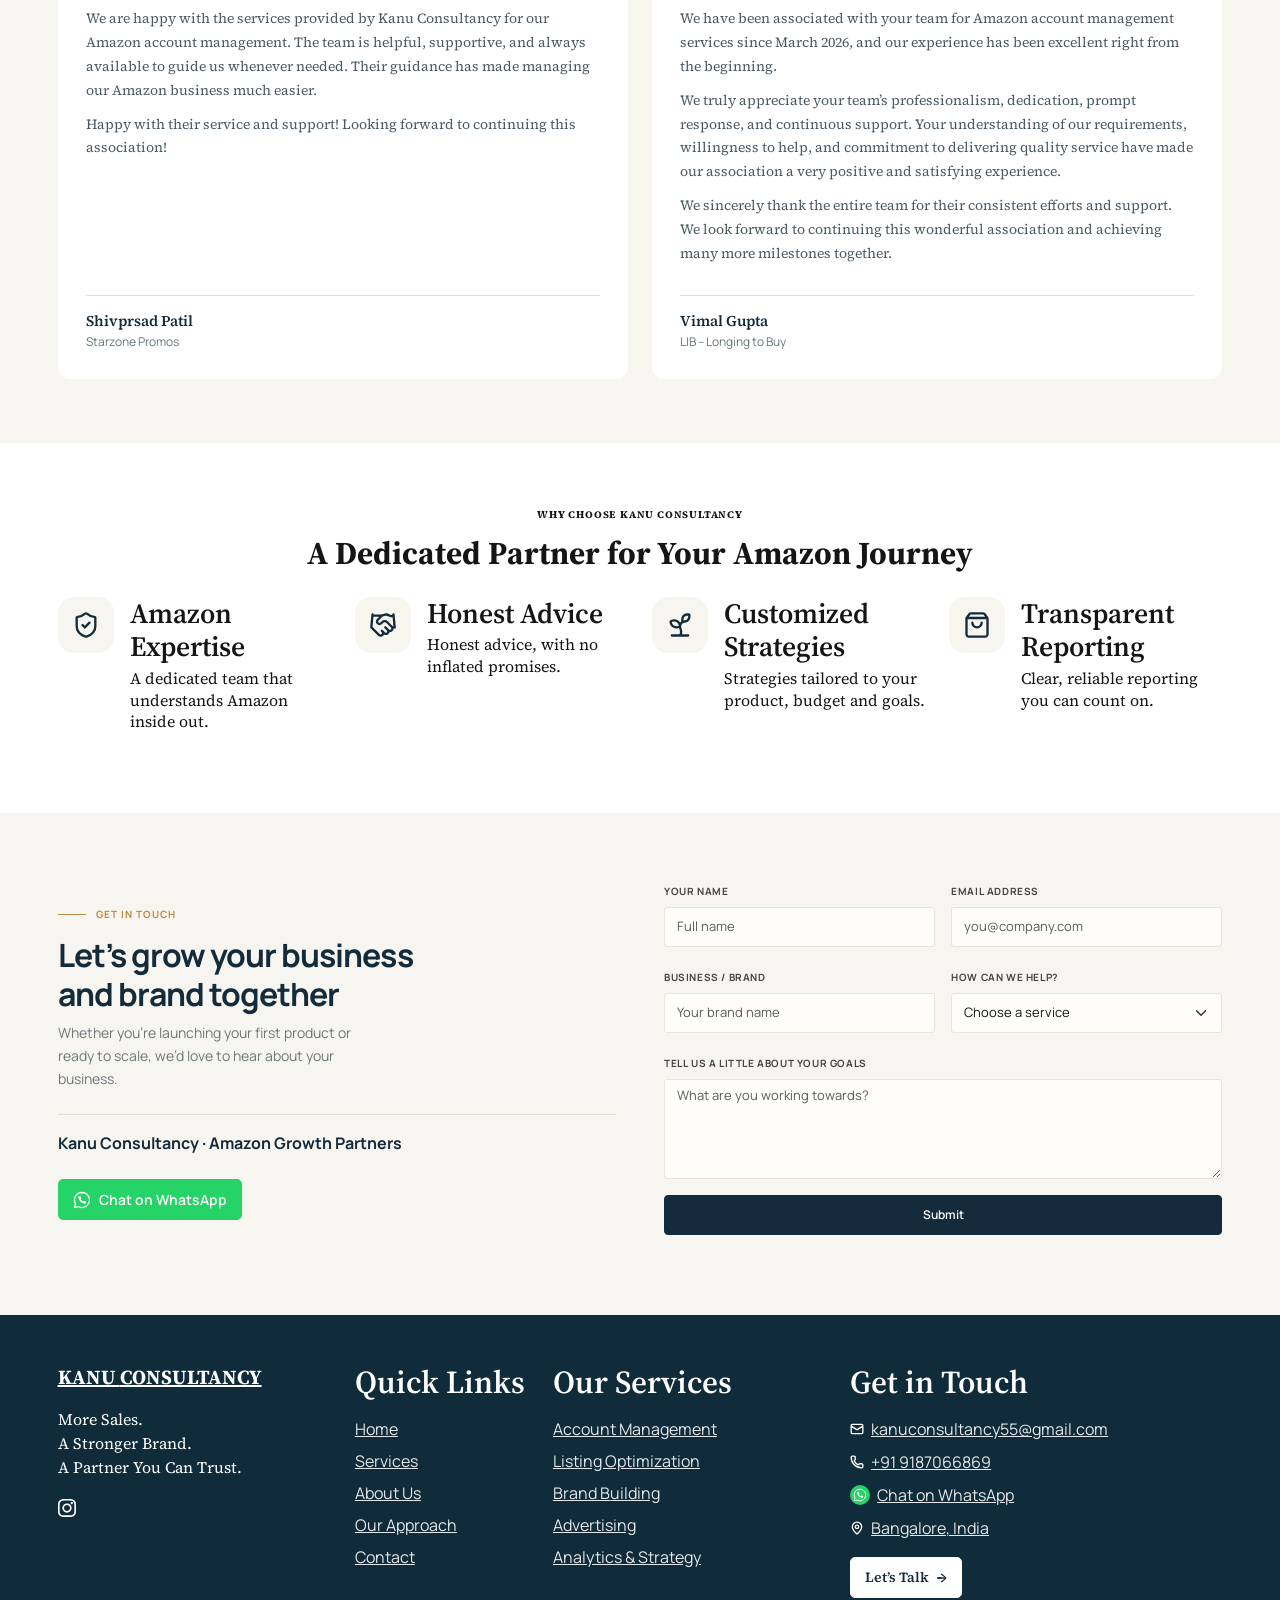
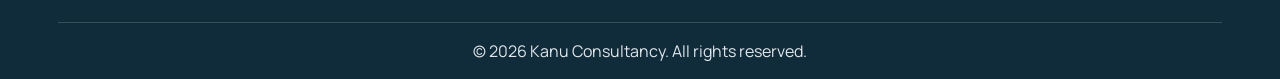
==== commit a858aa14: "testimonials content  updated" ====
--- a/index.html
+++ b/index.html
@@ -123,6 +123,59 @@
     </div>
   </div>
 
+  <!-- ===== TESTIMONIALS (new) ===== -->
+  <div id="testimonials" class="bg-ivory gutter py-block">
+    <div class="text-center mb-4">
+      <span class="eyebrow">CLIENT TESTIMONIALS</span>
+      <h2 class="heading-serif my-2">Trusted by Brands We Work With</h2>
+      <p class="u-fs-16 u-text-gray font-serif">Don’t just take our word for it. Here is what our clients say about working with us.</p>
+    </div>
+    <div class="row row-cols-1 row-cols-lg-2 g-3 g-lg-4">
+      <div class="col">
+        <article class="testimonial-card h-100 d-flex flex-column">
+          <div class="t-logo"><img src="assets/logo-india-hemp.png" width="56" height="56" alt="India Hemp Organics logo" loading="lazy"></div>
+          <blockquote class="t-quote">
+            <p>I wanted to share my appreciation for the work Kanu Consultancy has been doing in managing our Amazon Ads.</p>
+            <p>Navigating a niche and relatively challenging category like ours on Amazon isn’t easy, and your team has done a great job understanding the category, managing the campaigns, and delivering results.</p>
+            <p>We’ve been happy with the overall performance and appreciate the team’s efforts, responsiveness, and understanding of the business. Looking forward to continuing our association and achieving even better results together.</p>
+          </blockquote>
+          <div class="t-person"><strong class="t-name">Mihir Shroff</strong><span class="t-role">Chief Operating Officer, India Hemp Organics</span></div>
+        </article>
+      </div>
+      <div class="col">
+        <article class="testimonial-card h-100 d-flex flex-column">
+          <div class="t-logo"><img src="assets/logo-above40.png" width="170" height="36" alt="Above40 logo" loading="lazy"></div>
+          <blockquote class="t-quote">
+            <p>I worked with Kanu Consultancy to set up our Amazon seller accounts for both India and the USA, and the whole process was incredibly smooth. They handled everything smartly and efficiently, so we never had to worry about a single step.</p>
+            <p>I first worked with them a few years ago for another brand, Swap-n-Snap, and I remember that the team leader patiently hand-held me on a call for almost 5 hours to ensure that my listings were done perfectly. Kanu has been the most professional and knowledgeable consultant I’ve worked with, and I can’t think beyond them for any upcoming brand launches on Amazon. Highly recommend Kanu Consultancy for anyone serious about selling on Amazon.</p>
+          </blockquote>
+          <div class="t-person"><strong class="t-name">Above40</strong><span class="t-role">Amazon account setup · India &amp; USA</span></div>
+        </article>
+      </div>
+      <div class="col">
+        <article class="testimonial-card h-100 d-flex flex-column">
+          <div class="t-logo"><span class="t-logo-text">Starzone Promos</span></div>
+          <blockquote class="t-quote">
+            <p>We are happy with the services provided by Kanu Consultancy for our Amazon account management. The team is helpful, supportive, and always available to guide us whenever needed. Their guidance has made managing our Amazon business much easier.</p>
+            <p>Happy with their service and support! Looking forward to continuing this association!</p>
+          </blockquote>
+          <div class="t-person"><strong class="t-name">Shivprsad Patil</strong><span class="t-role">Starzone Promos</span></div>
+        </article>
+      </div>
+      <div class="col">
+        <article class="testimonial-card h-100 d-flex flex-column">
+          <div class="t-logo"><img src="assets/logo-lib.png" width="170" height="53" alt="LIB – Longing to Buy logo" loading="lazy"></div>
+          <blockquote class="t-quote">
+            <p>We have been associated with your team for Amazon account management services since March 2026, and our experience has been excellent right from the beginning.</p>
+            <p>We truly appreciate your team’s professionalism, dedication, prompt response, and continuous support. Your understanding of our requirements, willingness to help, and commitment to delivering quality service have made our association a very positive and satisfying experience.</p>
+            <p>We sincerely thank the entire team for their consistent efforts and support. We look forward to continuing this wonderful association and achieving many more milestones together.</p>
+          </blockquote>
+          <div class="t-person"><strong class="t-name">Vimal Gupta</strong><span class="t-role">LIB – Longing to Buy</span></div>
+        </article>
+      </div>
+    </div>
+  </div>
+
   <div id="why-us" class="gutter py-block">
     <div class="text-center mb-4">
       <span class="eyebrow">WHY CHOOSE KANU CONSULTANCY</span>
--- a/styles.css
+++ b/styles.css
@@ -7,6 +7,17 @@
 .py-block{padding-top:64px;padding-bottom:64px}
 .bg-ivory{background:var(--ivory)}.bg-navy{background:var(--blue)}.bg-navy-deep{background:var(--blue-deep)}
 .text-navy{color:var(--blue)}.text-gold{color:var(--gold)}
+/* ===== Testimonials (append to styles.css) ===== */
+.testimonial-card{background:#fff;border-radius:12px;padding:28px;position:relative}
+.testimonial-card:before{content:"\201C";position:absolute;top:10px;right:22px;font:700 72px/1 "Source Serif 4",serif;color:var(--gold);opacity:.25}
+.t-logo{height:56px;display:flex;align-items:center;margin-bottom:18px}
+.t-logo img{max-height:56px;max-width:170px;width:auto;height:auto;object-fit:contain}
+.t-logo-text{font:700 15px/1 "Source Serif 4",serif;letter-spacing:.08em;text-transform:uppercase;color:var(--blue);border:1px solid var(--blue);border-radius:5px;padding:10px 14px}
+.t-quote{font-family:"Source Serif 4",serif;font-size:14px;line-height:1.7;color:#4a5a63;margin:0 0 20px}
+.t-quote p{margin:0 0 10px}
+.t-person{border-top:1px solid #e4dfd4;padding-top:14px;margin-top:auto}
+.t-name{display:block;font:600 15px "Source Serif 4",serif;color:var(--blue)}
+.t-role{display:block;font-size:12px;color:#66747b;margin-top:2px}
 
 /* header */
 .brand{font-weight:700;font-size:20px;line-height:28px;color:var(--blue);white-space:nowrap}
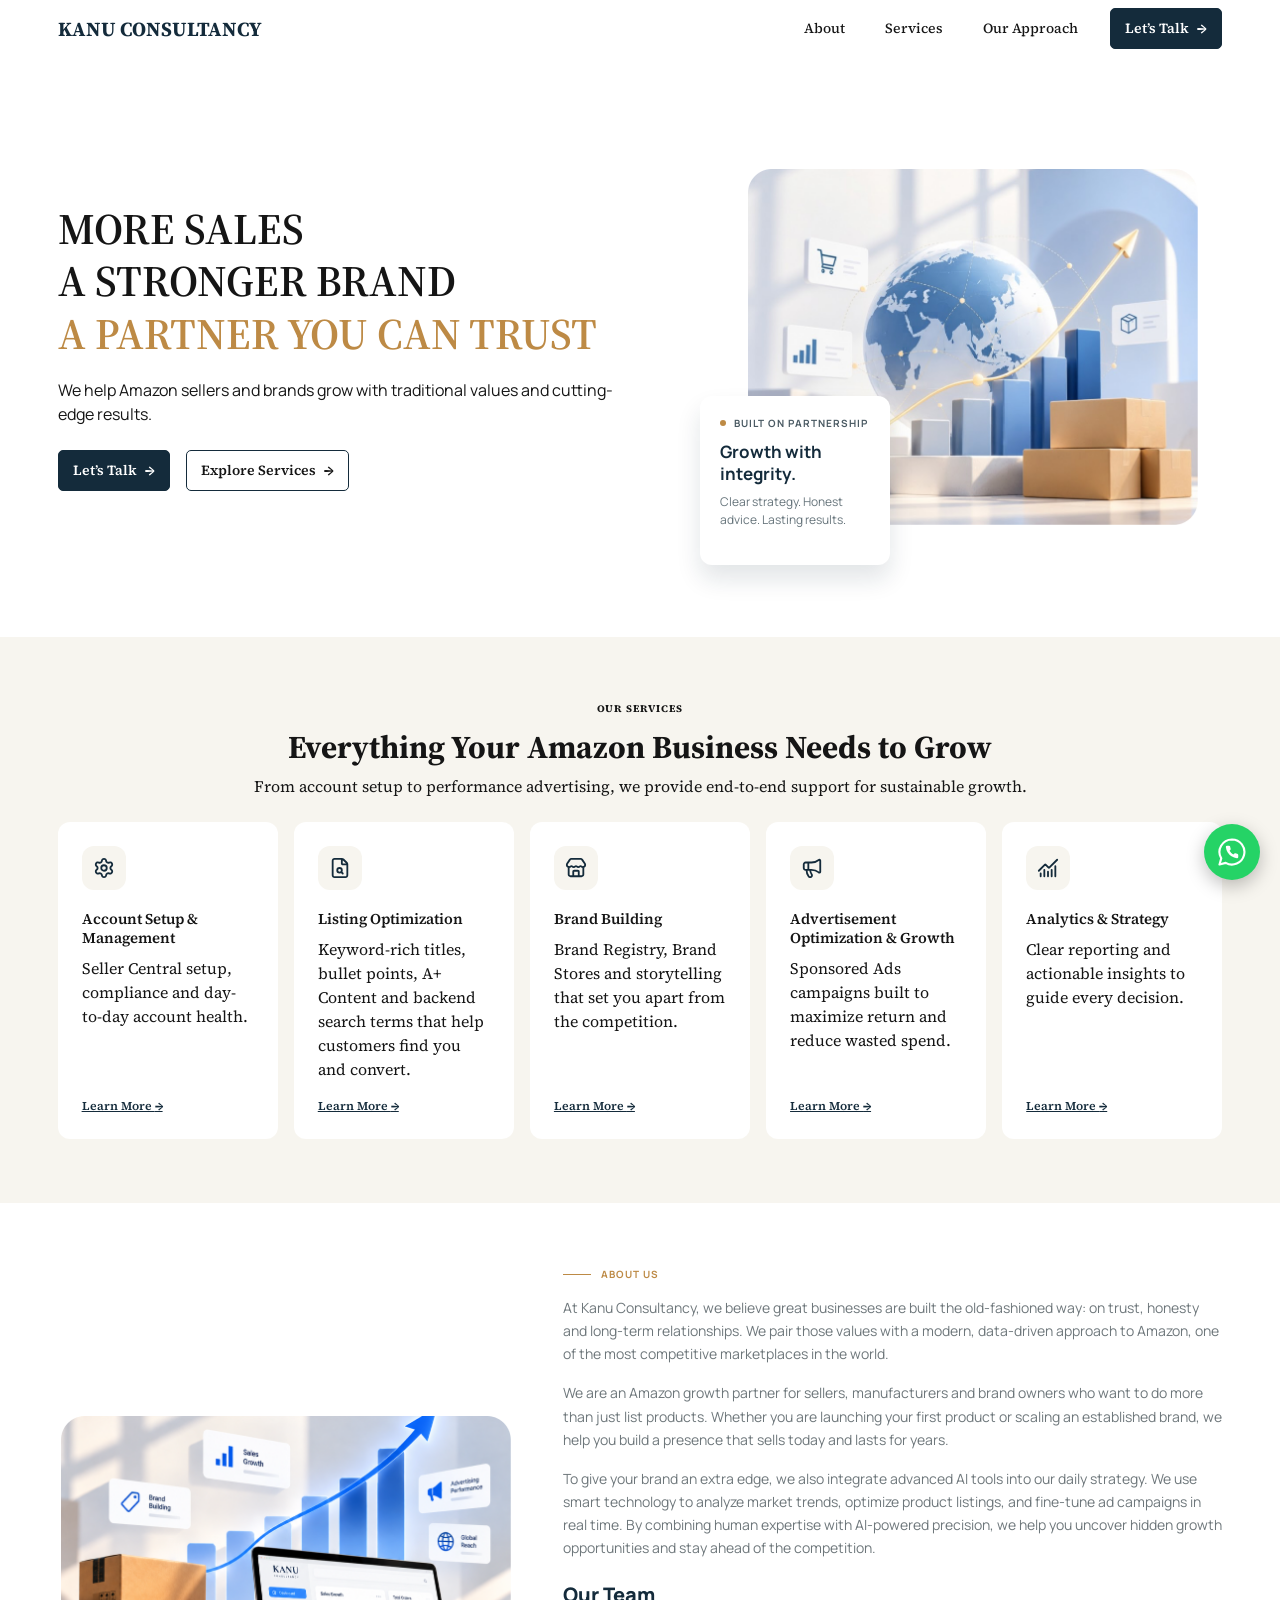
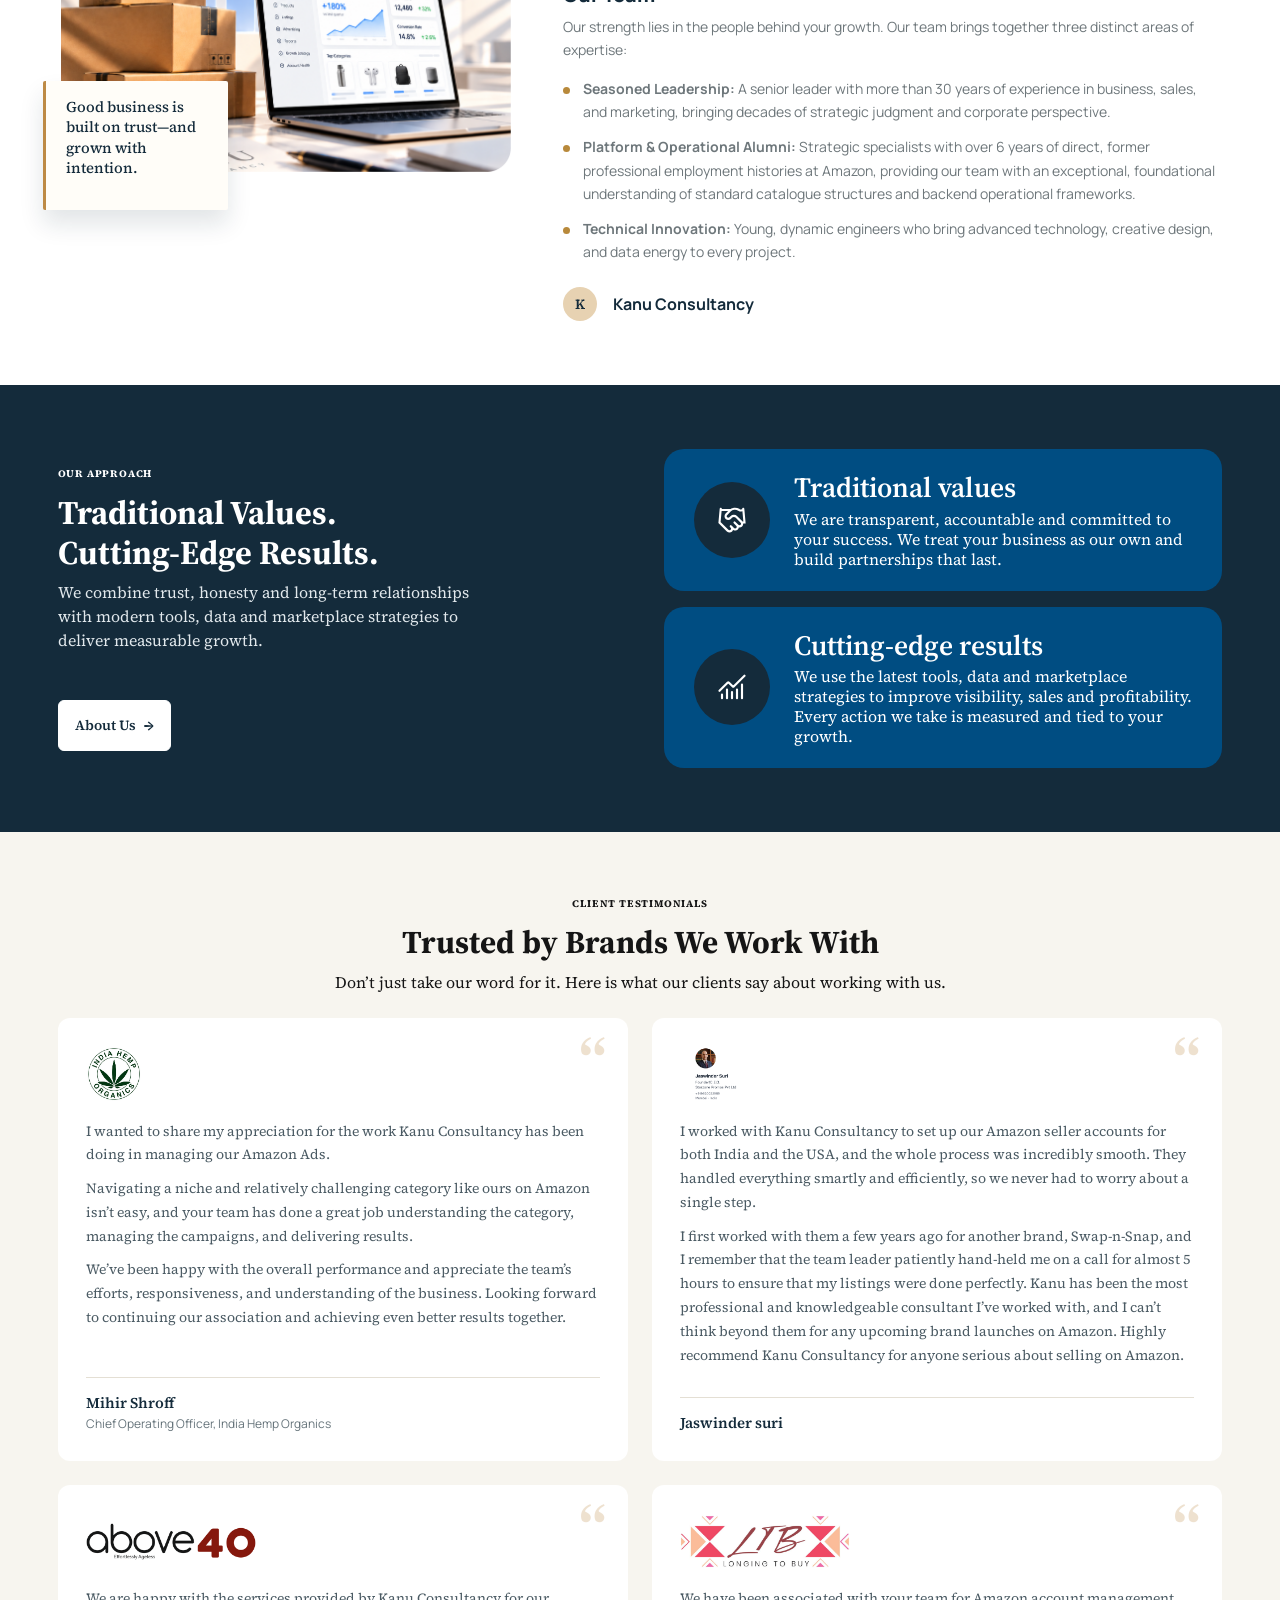
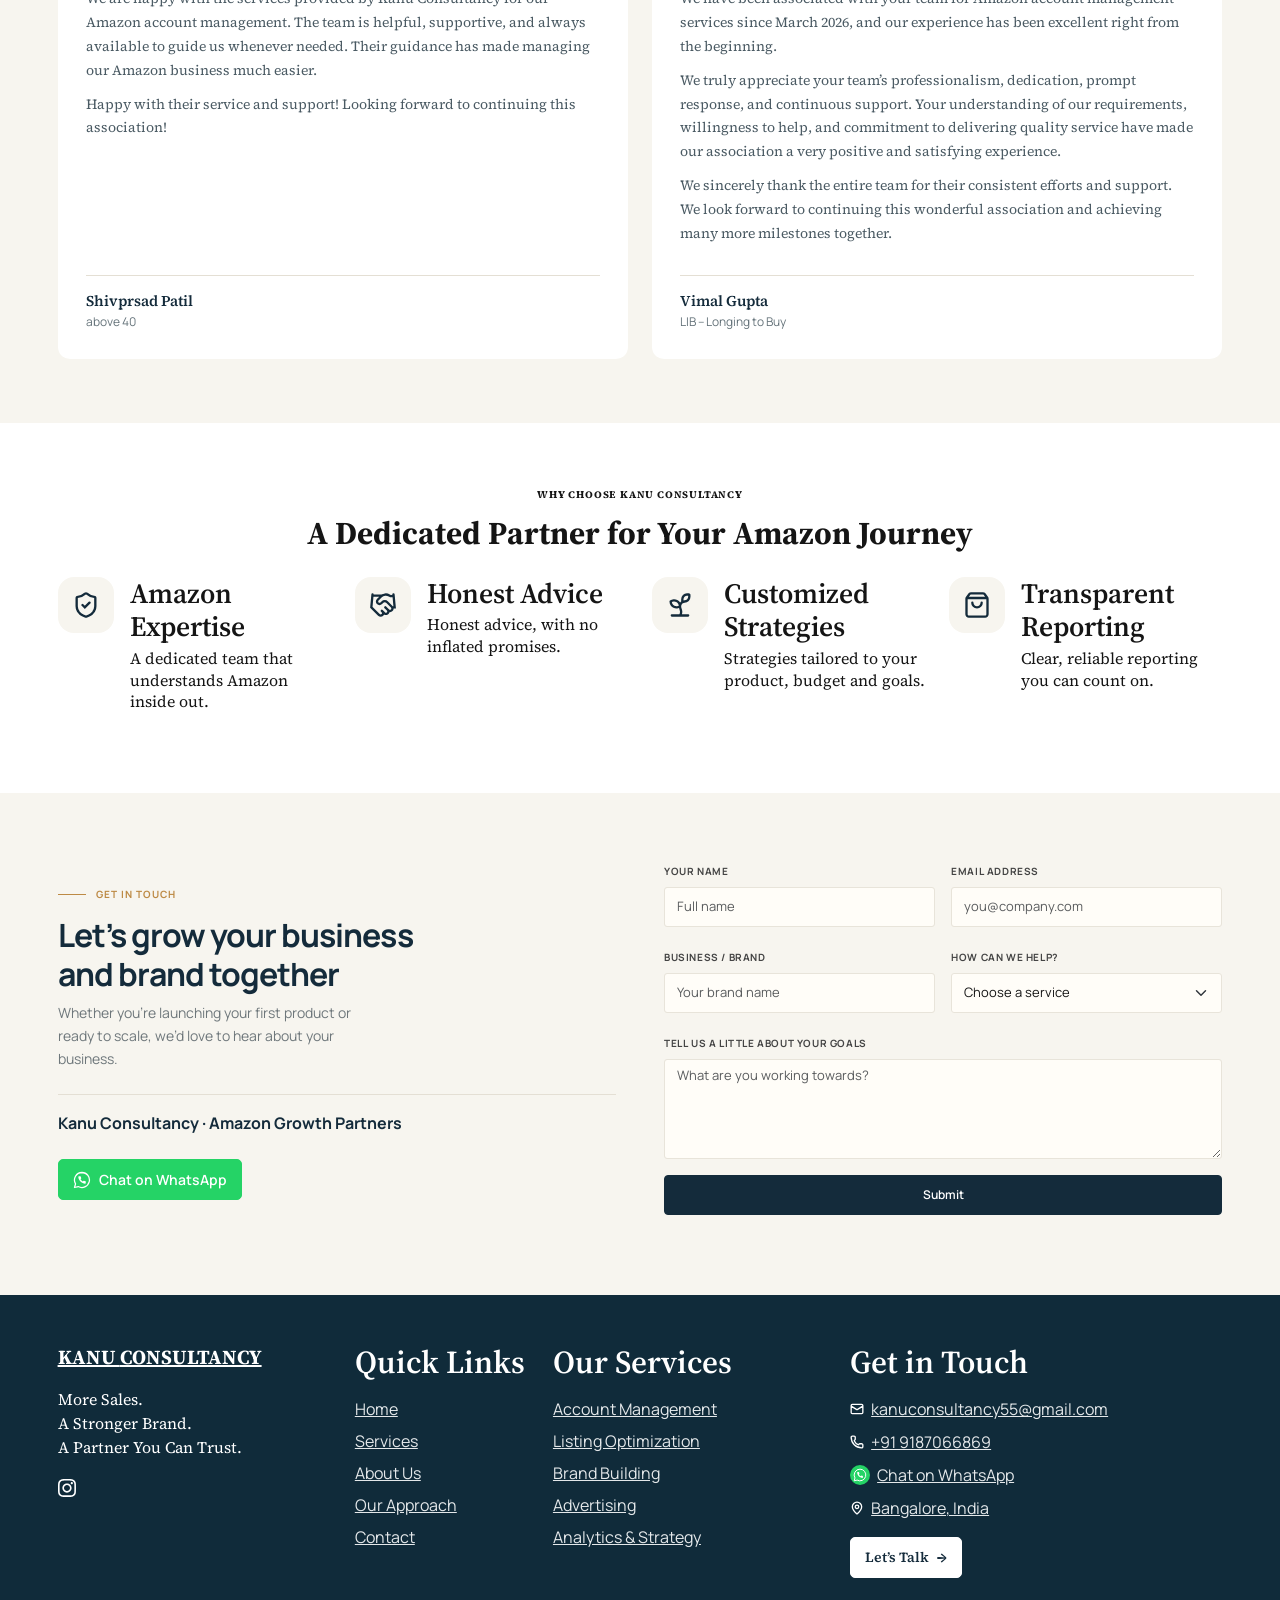
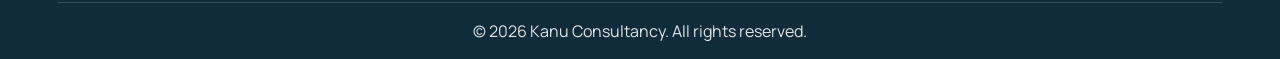
==== commit e673ac87: "testimonials logo  updated" ====
--- a/index.html
+++ b/index.html
@@ -144,22 +144,22 @@
       </div>
       <div class="col">
         <article class="testimonial-card h-100 d-flex flex-column">
-          <div class="t-logo"><img src="assets/logo-above40.png" width="170" height="36" alt="Above40 logo" loading="lazy"></div>
+          <div class="t-logo"><img src="assets/starzone.png" width="170" height="36" alt="starzone logo" loading="lazy"></div>
           <blockquote class="t-quote">
             <p>I worked with Kanu Consultancy to set up our Amazon seller accounts for both India and the USA, and the whole process was incredibly smooth. They handled everything smartly and efficiently, so we never had to worry about a single step.</p>
             <p>I first worked with them a few years ago for another brand, Swap-n-Snap, and I remember that the team leader patiently hand-held me on a call for almost 5 hours to ensure that my listings were done perfectly. Kanu has been the most professional and knowledgeable consultant I’ve worked with, and I can’t think beyond them for any upcoming brand launches on Amazon. Highly recommend Kanu Consultancy for anyone serious about selling on Amazon.</p>
           </blockquote>
-          <div class="t-person"><strong class="t-name">Above40</strong><span class="t-role">Amazon account setup · India &amp; USA</span></div>
-        </article>
-      </div>
-      <div class="col">
-        <article class="testimonial-card h-100 d-flex flex-column">
-          <div class="t-logo"><span class="t-logo-text">Starzone Promos</span></div>
+          <div class="t-person"><strong class="t-name">Jaswinder suri</strong></div>
+        </article>
+      </div>
+      <div class="col">
+        <article class="testimonial-card h-100 d-flex flex-column">
+          <div class="t-logo"><img src="assets/logo-above40.png" width="170" height="36" alt="Above40 logo" loading="lazy"></div>
           <blockquote class="t-quote">
             <p>We are happy with the services provided by Kanu Consultancy for our Amazon account management. The team is helpful, supportive, and always available to guide us whenever needed. Their guidance has made managing our Amazon business much easier.</p>
             <p>Happy with their service and support! Looking forward to continuing this association!</p>
           </blockquote>
-          <div class="t-person"><strong class="t-name">Shivprsad Patil</strong><span class="t-role">Starzone Promos</span></div>
+          <div class="t-person"><strong class="t-name">Shivprsad Patil</strong><span class="t-role">above 40</span></div>
         </article>
       </div>
       <div class="col">
--- a/styles.css
+++ b/styles.css
@@ -7,7 +7,7 @@
 .py-block{padding-top:64px;padding-bottom:64px}
 .bg-ivory{background:var(--ivory)}.bg-navy{background:var(--blue)}.bg-navy-deep{background:var(--blue-deep)}
 .text-navy{color:var(--blue)}.text-gold{color:var(--gold)}
-/* ===== Testimonials (append to styles.css) ===== */
+/* ===== Testimonials  styles.css) ===== */
 .testimonial-card{background:#fff;border-radius:12px;padding:28px;position:relative}
 .testimonial-card:before{content:"\201C";position:absolute;top:10px;right:22px;font:700 72px/1 "Source Serif 4",serif;color:var(--gold);opacity:.25}
 .t-logo{height:56px;display:flex;align-items:center;margin-bottom:18px}
